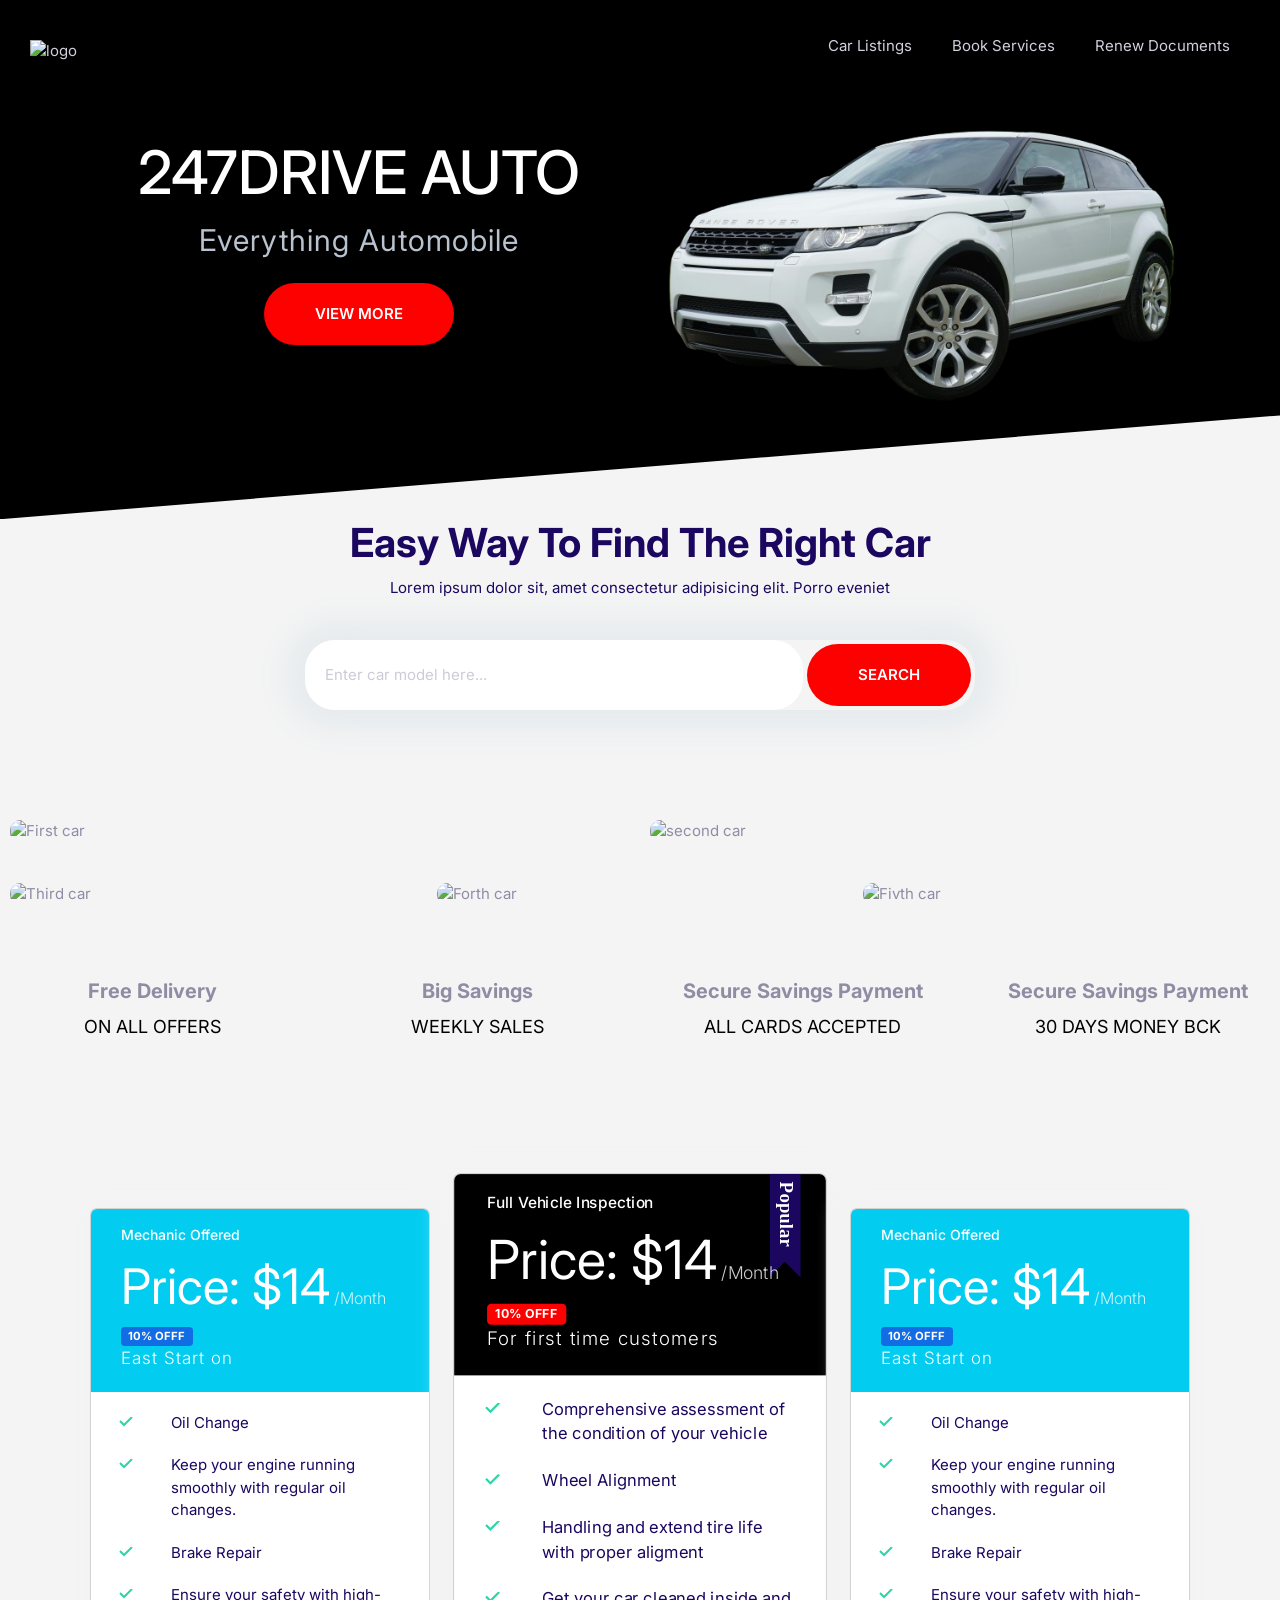
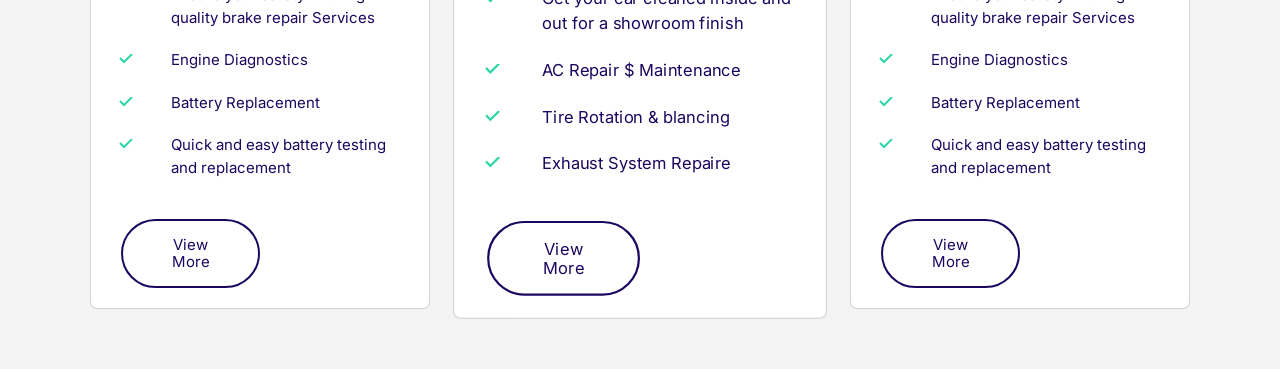
==== index.html @ dda94c25 "Added font-awesome and images" ====
<!DOCTYPE html>
<html lang="en">
  <head>
    <meta charset="UTF-8" />
    <meta name="viewport" content="width=device-width, initial-scale=1.0" />
    <title>Automobile Dealership & Service App</title>
    <link rel="preconnect" href="https://fonts.googleapis.com" />
    <link rel="preconnect" href="https://fonts.gstatic.com" crossorigin />
    <link
      href="https://fonts.googleapis.com/css2?family=Inter:ital,opsz,wght@0,14..32,100..900;1,14..32,100..900&display=swap"
      rel="stylesheet"
    />
    <link
      href="https://cdn.jsdelivr.net/npm/bootstrap@5.3.3/dist/css/bootstrap.min.css"
      rel="stylesheet"
      integrity="sha384-QWTKZyjpPEjISv5WaRU9OFeRpok6YctnYmDr5pNlyT2bRjXh0JMhjY6hW+ALEwIH"
      crossorigin="anonymous"
    />

    <script
      src="https://kit.fontawesome.com/3489c941c2.js"
      crossorigin="anonymous"
    ></script>

    <link rel="stylesheet" href="style.css" />
    <link rel="stylesheet" href="normalize.css" />
  </head>
  <body>
    <section class="block block--dark block--skewed-left hero">
      <nav class="navigation collapsible collapsible--expanded">
        <a href="auto.html">
          <img
            class="nav--logo"
            src="
https://s3.amazonaws.com/shecodesio-production/uploads/files/000/145/102/original/247Drive_Logo_-_Transparent.png?1727309673"
            alt="logo"
          />
        </a>

        <svg class="icon icon--color nav__toggler">
          <use xlink:href="icons/sprite (1).svg#menu"></use>
        </svg>

        <ul class="list nav__list collapsible__content">
          <li class="list--items">
            <a href="auto.html">Car Listings</a>
          </li>
          <li class="list--items">
            <a href="auto.html">Book Services</a>
          </li>
          <li class="list--items">
            <a href="auto.html"> Renew Documents</a>
          </li>
        </ul>
      </nav>
      <div class="container grid grid--1x2">
        <header class="block__header hero__content">
          <h1 class="block__heading">247DRIVE AUTO</h1>

          <p class="hero__tagline">Everything Automobile</p>

          <a href="auto.html" class="btn btn--accent btn--stretched"
            >View More</a
          >
        </header>
        <div class="image--content">
          <img
            src="images/pexels-mikebirdy-116675-removebg-preview.png"
            class="hero-image"
            alt="Car Image"
          />
        </div>
      </div>
    </section>
    <section class="block__header block--domain">
      <h2 class="display-3 fw-bold">Easy Way To Find The Right Car</h2>
      <p class="text-p">
        Lorem ipsum dolor sit, amet consectetur adipisicing elit. Porro eveniet
      </p>

      <div class="input-groups">
        <input
          type="text "
          class="input"
          placeholder="Enter car model here..."
        />
        <button class="btn btn--accent">Search</button>
      </div>
    </section>

    <section>
      <div class="grid grid--1x2 img-container">
        <img
          src="
https://s3.amazonaws.com/shecodesio-production/uploads/files/000/145/562/original/car-1.jpeg?1727554386"
          alt="First car"
          class="images"
        />
        <img
          src="
https://s3.amazonaws.com/shecodesio-production/uploads/files/000/145/563/original/car2.jpeg?1727554427"
          alt=" second car"
          class="images"
        />
      </div>
      <div class="grid grid--1x3 img-container img">
        <img
          src="
https://s3.amazonaws.com/shecodesio-production/uploads/files/000/145/564/original/car3.jpeg?1727554453"
          alt="Third car"
          class="images"
        />
        <img
          src="
https://s3.amazonaws.com/shecodesio-production/uploads/files/000/145/565/original/car4.jpeg?1727554484"
          alt="Forth car"
          class="images"
        />
        <img
          src="
https://s3.amazonaws.com/shecodesio-production/uploads/files/000/145/806/original/car5.jpeg?1727744622"
          alt="Fivth car"
          class="images"
        />
      </div>
    </section>

    <section class="block__header block--domain">
      <div class="media-block grid grid--1x4">
        <div class="media-block__content">
          <i class="fa-solid fa-van-shuttle"></i>
          <h3 class="h3">Free Delivery</h3>
          <p class="p">on all Offers</p>
        </div>

        <div class="media-block__content">
          <i class="fa-solid fa-piggy-bank"></i>
          <h3 class="h3">Big savings</h3>
          <p class="p">weekly Sales</p>
        </div>

        <div class="media-block__content">
          <i class="fa-solid fa-credit-card"></i>
          <h3 class="h3">Secure savings payment</h3>
          <p class="p">All cards accepted</p>
        </div>

        <div class="media-block__content">
          <i class="fa-solid fa-guarani-sign"></i>
          <h3 class="h3">Secure savings payment</h3>
          <p class="p">30 Days Money Bck</p>
        </div>
      </div>
    </section>

    <section class="block container block-plans section-block">
      <div class="grid grid--1x3">
        <div class="plan">
          <div class="card card--primary">
            <header class="card__header">
              <h3 class="plan__name">Mechanic Offered</h3>
              <span class="plan__price">Price: $14</span>
              <span class="plan__billing-cycle">/Month</span>
              <span class="badge badge--primary badge--small">10% OFFF</span>
              <span class="plan__description">East Start on</span>
            </header>
            <div class="card__body">
              <ul class="service-list">
                <li class="service-item list--tick">Oil Change</li>
                <li class="service-item list--tick">
                  Keep your engine running smoothly with regular oil changes.
                </li>
                <li class="service-item list--tick">Brake Repair</li>
                <li class="service-item list--tick">
                  Ensure your safety with high-quality brake repair Services
                </li>
                <li class="service-item list--tick">Engine Diagnostics</li>

                <li class="service-item list--tick">Battery Replacement</li>
                <li class="service-item list--tick">
                  Quick and easy battery testing and replacement
                </li>
              </ul>
              <button class="btn-card">View More</button>
            </div>
          </div>
        </div>

        <div class="plan plan--badge">
          <div class="card card--secondary">
            <header class="card__header">
              <h3 class="plan__name">Full Vehicle Inspection</h3>
              <span class="plan__price">Price: $14</span>
              <span class="plan__billing-cycle">/Month</span>
              <span class="badge badge--secondary badge--small">10% OFFF</span>
              <span class="plan__description">For first time customers</span>
            </header>
            <div class="card__body">
              <ul class="service-list">
                <li class="service-item list--tick">
                  Comprehensive assessment of the condition of your vehicle
                </li>
                <li class="service-item list--tick">Wheel Alignment</li>
                <li class="service-item list--tick">
                  Handling and extend tire life with proper aligment
                </li>
                <li class="service-item list--tick">
                  Get your car cleaned inside and out for a showroom finish
                </li>
                <li class="service-item list--tick">AC Repair $ Maintenance</li>

                <li class="service-item list--tick">
                  Tire Rotation & blancing
                </li>
                <li class="service-item list--tick">Exhaust System Repaire</li>
              </ul>
              <button class="btn-card btn-card2">View More</button>
            </div>
          </div>
        </div>

        <div class="plan">
          <div class="card card--primary">
            <header class="card__header">
              <h3 class="plan__name">Mechanic Offered</h3>
              <span class="plan__price">Price: $14</span>
              <span class="plan__billing-cycle">/Month</span>
              <span class="badge badge--primary badge--small">10% OFFF</span>
              <span class="plan__description">East Start on</span>
            </header>
            <div class="card__body">
              <ul class="service-list">
                <li class="service-item list--tick">Oil Change</li>
                <li class="service-item list--tick">
                  Keep your engine running smoothly with regular oil changes.
                </li>
                <li class="service-item list--tick">Brake Repair</li>
                <li class="service-item list--tick">
                  Ensure your safety with high-quality brake repair Services
                </li>
                <li class="service-item list--tick">Engine Diagnostics</li>

                <li class="service-item list--tick">Battery Replacement</li>
                <li class="service-item list--tick">
                  Quick and easy battery testing and replacement
                </li>
              </ul>
              <button class="btn-card">View More</button>
            </div>
          </div>
        </div>
      </div>
    </section>

    <script src="app.js"></script>
  </body>
</html>
---- style.css ----
:root {
  --background: #f4f4f4;
  --color-primary: #02cdf1;
  --color-secondary: black;
  --color-accent: rgb(253, 0, 0);
  --color-header: #333;
  --color-headings: #1b0760;
  --color-text: #918ca4;
  --color-border: #ccc;
  --border-radius: 30px;
}
*,
*::after,
*:before {
  box-sizing: border-box;
}

/*TYPOGRAPHY*/
html {
  font-size: 62.5%;
}

body {
  font-family: inter, Arial, Helvetica, sans-serif;
  margin: 0;
  padding: 0;
  background-color: var(--background);
  color: var(--color-text);
  font-size: 1.5rem;
  line-height: 1.5;
}

h1 {
  font-size: 6rem;
  margin-bottom: 1rem;
  line-height: 1.1rem;
}

h2 {
  font-size: 3rem;
}

h3 {
  font-size: 2rem;
}
p {
  margin-top: 0;
}

h2,
h3 {
  color: var(--color-headings);
  margin-bottom: 1rem;
  line-height: 1.1rem;
}

.header {
  background-color: var(--color-secondary);
  color: white;
  text-align: center;
  padding: 15px 0;
}

/*Navigstion Bar*/

.navigation {
  display: flex;
  align-items: center;
  justify-content: space-between;
  background: #000;
  flex-wrap: wrap;
  padding: 0 1rem;
  align-items: center;
}

li {
  list-style: none;
}

.nav--logo {
  width: 100px;
  height: 100px;
}

.nav__list {
  display: flex;
  width: auto;
  max-width: 100%;
  opacity: 1;
}

.nav__toggler {
  display: none;
  opacity: 0.5;
  transition: box-shadow 0.15s;
  cursor: pointer;
}

.navigation.collapsible--expanded .nav__toggler {
  opacity: 1;
  box-shadow: 0 0 0 3px #666;
  border-radius: 5px;
}

.list--items {
  padding: 0.5rem 2rem;
  border-bottom: 0;
}
.icon {
  width: 40px;
  height: 40px;
}

.icon--color {
  fill: var(--background);
}

#listings {
  padding: 20px;
  margin: 20px;
  background-color: white;
  border-radius: 8px;
  box-shadow: 0 4px 8px rgb((0, 0, 0, 0.1));
}
.car-listing {
  display: flex;
  justify-content: space-between;
  align-items: center;
  margin-bottom: 20px;
}
.car-listing img {
  max-width: 150px;
  margin-right: 20px;
}

/* LINKS */
a {
  text-decoration: none;
  transition: color 0.3s;
  color: #d2d0db;
}

a:hover {
  color: #fff;
}
.link-arrow {
  color: var(--color-accent);
  text-transform: uppercase;
  font-size: 2rem;
  font-weight: bold;
}

.link-arrow::after {
  content: "-->";
  margin-left: 5px;
  transition: margin 0.15s;
}

.link-arrow:hover::after {
  margin-left: 10px;
}

/*Hero*/

.hero {
  clip-path: polygon(0% 0%, 100% 0%, 100% 90% 0% 100%);
  padding-top: 0;
}

.hero__tagline {
  font-size: 3rem;
  color: #b9c3cf;
  letter-spacing: 1px;
  margin-top: 2rem;
}

.hero__content {
  text-align: left;
  align-self: center;
}

.hero-image {
  width: 100%;
}

.img-container {
  gap: 2rem;
  padding: 1rem;
  margin-top: 10rem;
}

.img {
  margin-top: 2rem;
}

.images {
  width: 100%;
  object-fit: cover;
  height: 100%;
  border-radius: 10px;
}

/*Grid*/
.grid {
  display: grid;
}
.grid--1x2 {
  grid-template-columns: repeat(2, 1fr);
}

.grid--1x3 {
  grid-template-columns: repeat(3, 1fr);
}

.grid--1x4 {
  grid-template-columns: repeat(4, 1fr);
}

/*Block*/
.block {
  --padding-vertical: 3rem;
  padding: var(--padding-vertical) 2rem;
}

.block__heading {
  margin-top: 0;
  font-size: 6rem;
}

.block--dark {
  background-color: black;
  color: #7b858b;
}

.block--dark .block__heading {
  color: #fff;
}

.block--skewed-left {
  padding-bottom: calc(var(--padding-vertical) + 4rem);
  clip-path: polygon(0% 0%, 100% 0%, 100% 80%, 0% 100%);
}

.block__header {
  text-align: center;
}

.container {
  max-width: 1140px;
  margin: 3rem auto;
}

/*Button*/
.btn {
  font-size: 1.5rem;
  font-weight: 600;
  text-transform: uppercase;
  padding: 2rem 4vw;
  outline: 0;
  border-radius: 40px;
  text-align: center;
  cursor: pointer;
  white-space: nowrap;
  margin: 1rem 0;
  border: none;
}

.btn--accent {
  background-color: var(--color-accent);
  color: #fff;
}
.btn--accent:hover {
  background-color: #fd4516;
}

.btn-secondary {
  background-color: var(--color-header);
  background-color: #fff;
}

.btn-secondary:hover {
  background: #535050;
}

.btn--block {
  width: 100%;
  display: inline-block;
}

.btn-card,
.btn-card2 {
  border: 2px solid var(--color-headings);
  padding: 1.5rem 3rem;
  border-radius: 40px;
  margin-top: 20px;
  background: #fff;
  cursor: pointer;
  width: 50%;
  display: inline-block;
  color: var(--color-headings);
}

.btn-card:hover {
  background: var(--color-headings);
  color: #fff;
}

.btn-card2:hover {
  background: var(--color-secondary);
  color: #fff;
}

.text-p {
  color: var(--color-headings);
  font-size: 1.5rem;
}

.input {
  padding: 1.5rem 3.5rem;
  border: 1px solid var(--color-border);
  border-radius: var(--border-radius);
  outline: 0;
  color: var(--color-headings);
  font-size: 1.5rem;
}
::placeholder {
  color: #cdcbd7;
}

.input-groups {
  border: 1px solid var(--color-border);
  border-radius: var(--border-radius);
  display: flex;
}

.input-groups .input {
  border: 0;
  flex-grow: 1;
  padding: 1.5rem 2rem;
  width: 0;
}

.input-groups .btn {
  margin: 4px;
}

.block--domain .input-groups {
  box-shadow: 0 0 30px 20px #e6ebee;
  border: 0;
  margin: 4rem auto;
  max-width: 670px;
}

.media-block {
  gap: 2rem;
  margin-top: 5%;
  cursor: pointer;
}

.media-block__content h3 {
  color: var(--color-text);
  font-weight: 700;
  font-size: 2rem;
  text-transform: capitalize;
}

.p {
  color: #000;
  font-weight: 400;
  text-transform: uppercase;
  font-size: 1.8rem;
  margin-top: 1rem;
}

.fa-solid {
  font-size: 5rem;
  color: #02cdf1;
  margin-bottom: 2rem;
}

/*Card*/
.card {
  border-radius: 7px;
  box-shadow: 0 0 20px 10px #f3f3f3;
  overflow: hidden;
}

.card__header,
.card__body {
  padding: 2rem 3rem;
}

.card--primary .card__header {
  background: var(--color-primary);
  color: white;
}

.card--secondary .card__header {
  background: var(--color-secondary);
  color: white;
}

.card--secondary .badge--secondary {
  background: var(--color-accent);
}

.card--primary .badge--primary {
  background: #126de4;
}

.section-block {
  margin-top: 10%;
}

/*Plan*/
.plan {
  transition: transform 0.2s ease-out;
}

.block-plans .grid {
  gap: 4rem;
}

.block-plans .card {
  max-width: 500px;
  margin: 0 auto;
}

.plan__name {
  font-weight: 500;
  color: #fff;
  font-size: 1.4rem;
}
.plan__price {
  font-size: 4.9rem;
}

.plan__billing-cycle {
  font-size: 1.6rem;
  font-weight: 300;
  opacity: 0.8;
  margin-right: 1rem;
}

.plan__description {
  font-size: 1.7rem;
  font-weight: 300;
  letter-spacing: 1px;
  display: block;
}

.plan .service-item {
  margin-bottom: 2rem;
  padding-left: none;
  color: var(--color-headings);
}

.list--tick {
  list-style-image: url(images/tick.svg);
  padding-left: 3rem;
}
.list--tick .service-item {
  padding-left: 0;
  margin-bottom: 1rem;
}

.plan--badge {
  transform: scale(1.1);
}
.plan--badge .card__header {
  position: relative;
}

.plan--badge .card__header::before {
  content: url(images/popular.svg);
  width: 40px;
  position: absolute;
  display: inline-block;
  top: -6px;
  right: 5%;
}

.plan:hover {
  transform: scale(1.05);
}

.plan--badge:hover {
  transform: scale(1.15);
}

.form {
  display: flex;
  flex-direction: column;
}
form label,
form input,
form select,
form button {
  margin: 10px;
}

form input,
form select,
form .button {
  padding: 10px;
  border-radius: 5px;
  border: 1px solid #ccc;
}

footer {
  text-align: center;
  padding: 15px 0;
  background-color: var(--color-header);
  color: white;
}

@media (max-width: 900px) {
  .car-listing {
    flex-direction: row;
  }

  .block__heading {
    font-size: 4.5rem;
  }

  .grid--1x2 {
    grid-template-columns: 1fr;
  }

  .grid--1x3 {
    grid-template-columns: 1fr;
  }

  .grid--1x4 {
    grid-template-columns: 1fr 1fr;
  }

  .hero__content {
    text-align: center;
    align-items: center;
  }

  .hero__tagline {
    font-size: 1.8rem;
    margin-top: 3rem;
  }

  .image--content {
    margin-top: 2rem;
  }

  .btn {
    font-size: 1.5rem;
    padding: 1rem 2rem;
    font-weight: 400;
  }

  .btn-card {
    padding: 1rem 1rem;
    width: 100%;
  }

  .nav__toggler {
    display: block;
  }

  .nav__list {
    width: 100%;
    margin: 0;
    flex-direction: column;
  }

  .list--items {
    border-bottom: 1px solid #222;
  }

  .collapsible__content {
    display: none;
  }

  .collapsible--expanded .collapsible__content {
    display: block;
  }

  .input {
    font-size: 2rem;
  }

  .block-plans .grid {
    gap: 8rem 4rem;
  }

  .media-block {
    margin-top: 10%;
  }

  .media-block__content h3 {
    font-weight: 500;
    font-size: 1rem;
  }

  .p {
    font-weight: 300;
    font-size: 1rem;
  }

  .fa-solid {
    font-size: 4rem;
  }
}

@media (max-width: 390px) {
  .car-listing {
    flex-direction: column;
  }
  .car-listings {
    margin-top: 20px;
  }

  .block__heading {
    font-size: 2rem;
  }

  .plan__name,
  .plan__price {
    font-size: 1.8rem;
  }

  .plan__billing-cycle,
  .plan__description {
    font-size: 1.5rem;
  }

  .list--tick .service-item {
    padding-left: 0.5rem;
  }
}
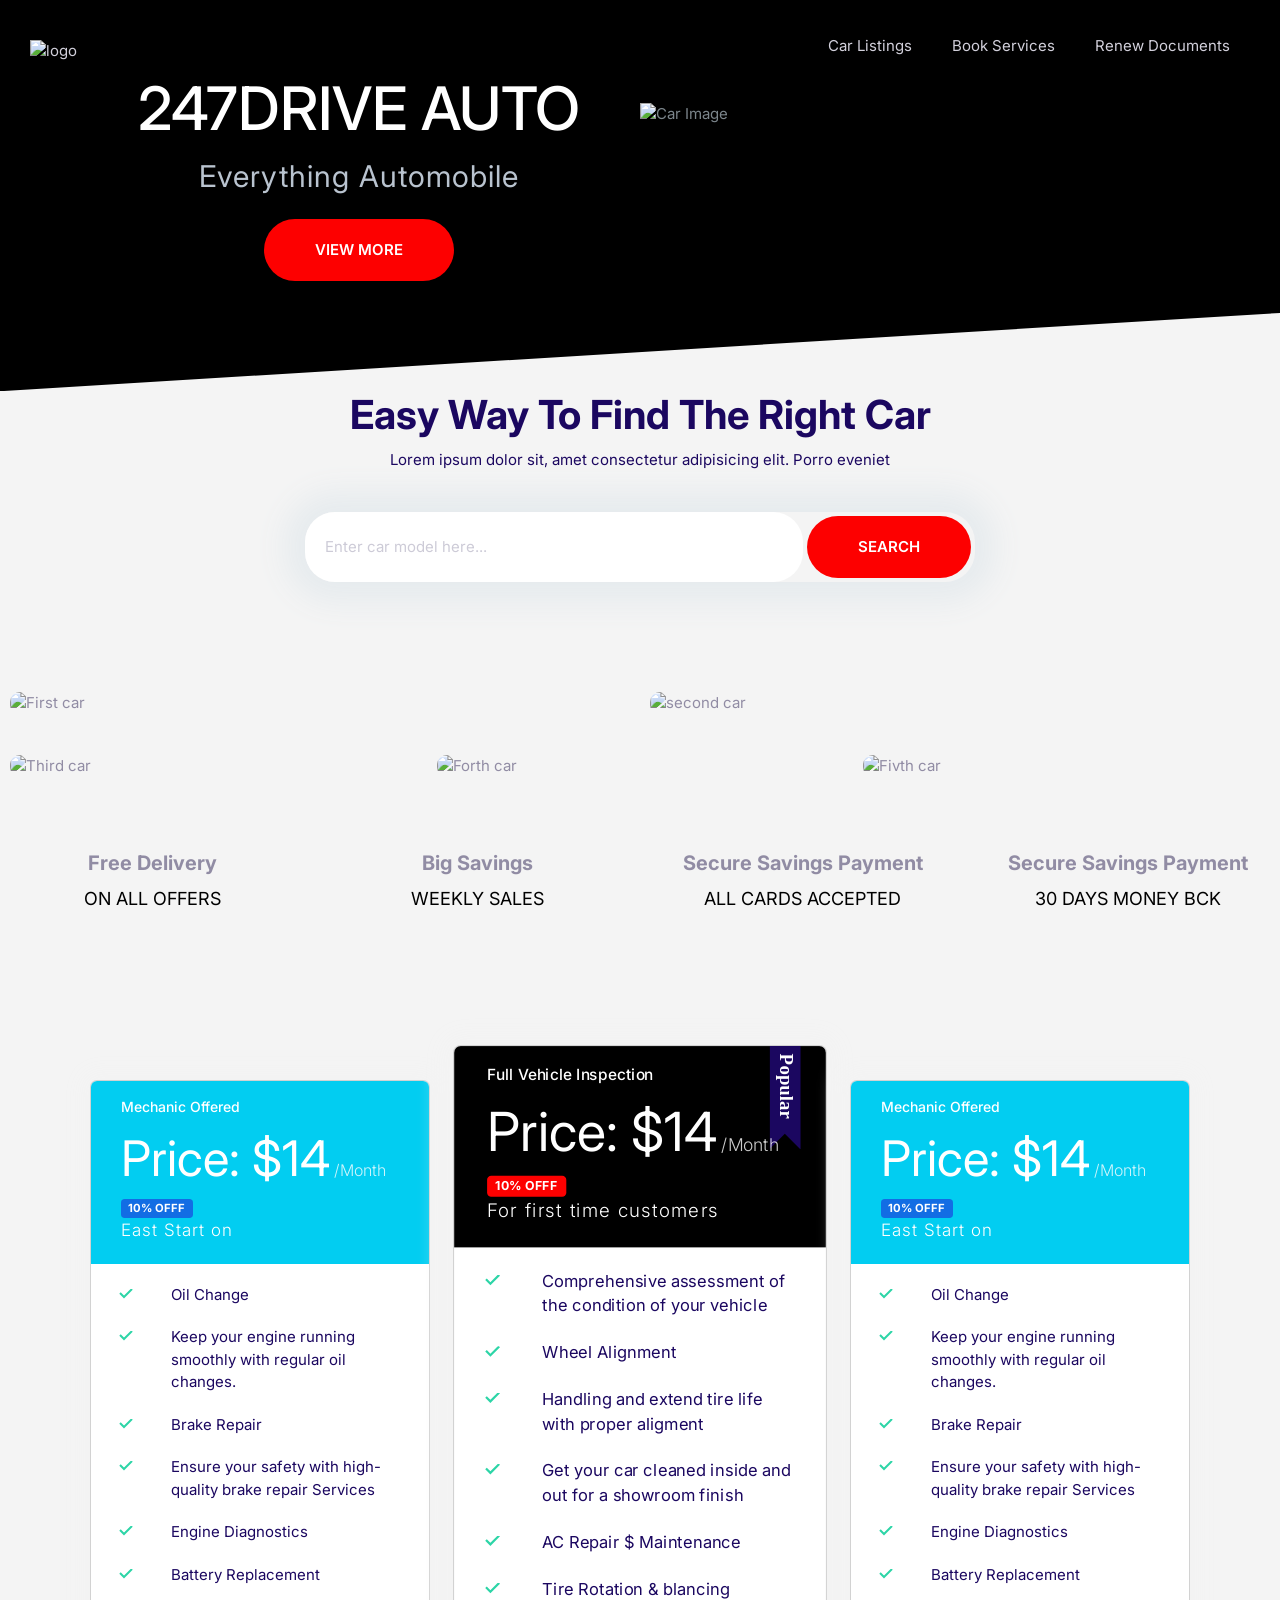
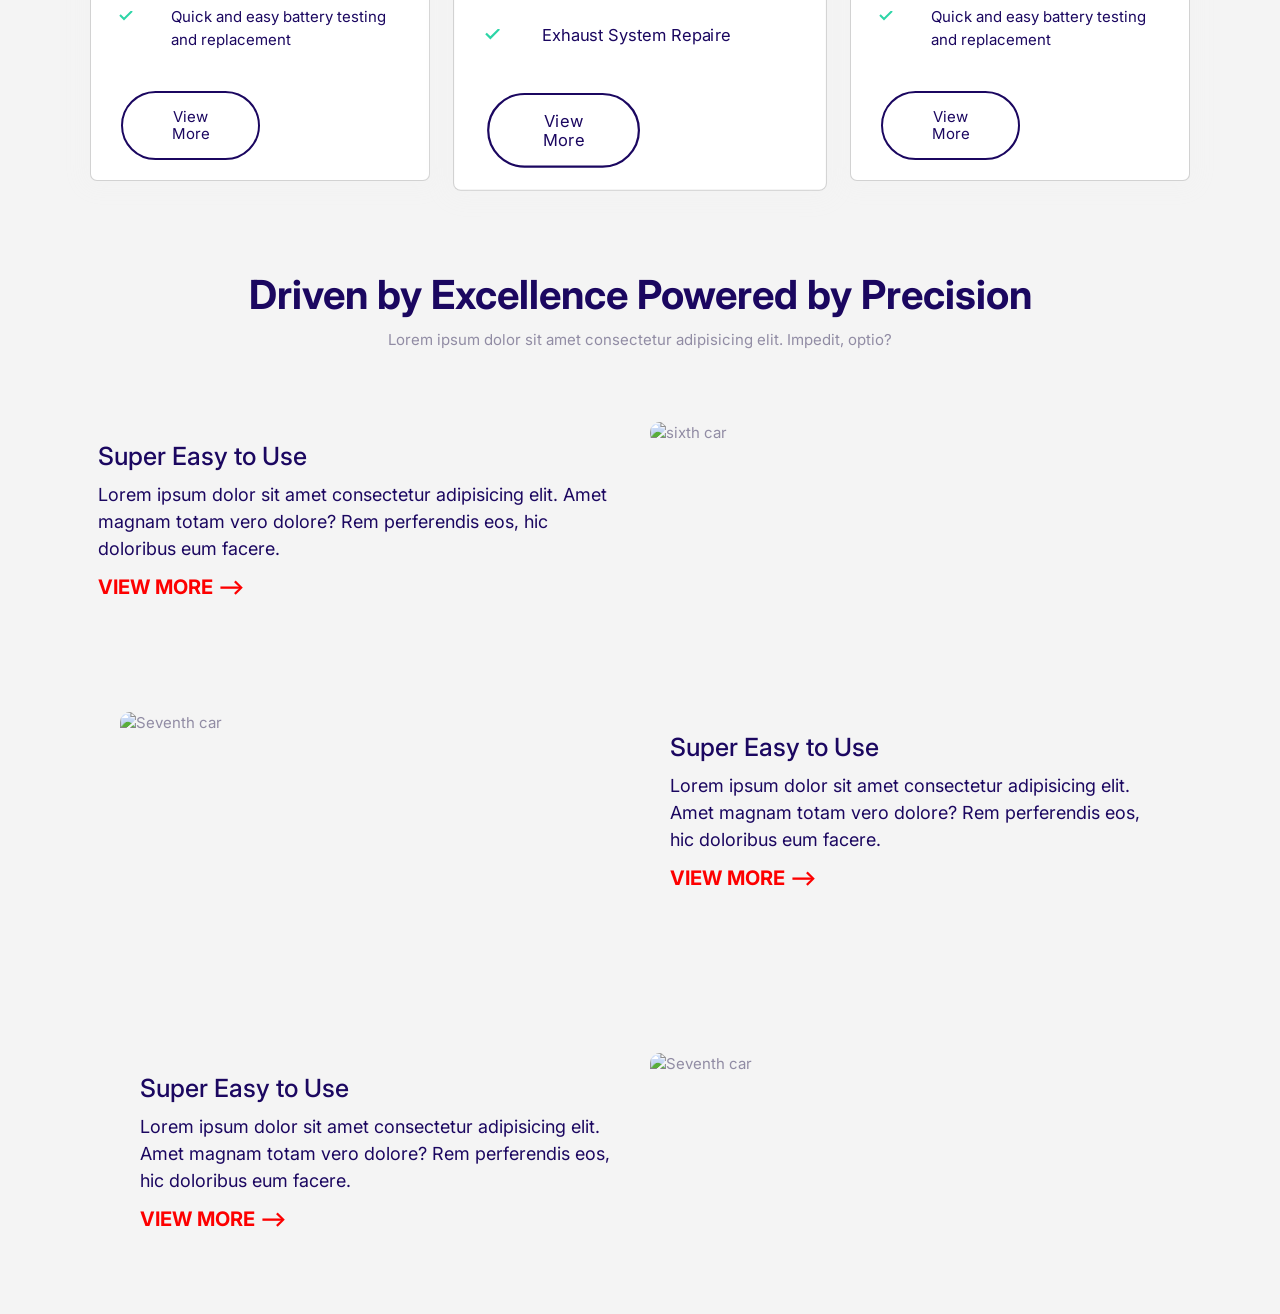
==== commit 6d65d636: "Deleted the images saved in a folder and added link images" ====
--- a/index.html
+++ b/index.html
@@ -65,7 +65,8 @@
         </header>
         <div class="image--content">
           <img
-            src="images/pexels-mikebirdy-116675-removebg-preview.png"
+            src="
+https://s3.amazonaws.com/shecodesio-production/uploads/files/000/145/103/original/pexels-mikebirdy-116675-removebg-preview.png?1727309689"
             class="hero-image"
             alt="Car Image"
           />
@@ -252,6 +253,77 @@
       </div>
     </section>
 
+    <section class="container">
+      <div class="block block__header block-content">
+        <h2 class="display-3 fw-bold h2-display">
+          Driven by Excellence Powered by Precision
+        </h2>
+        <p>
+          Lorem ipsum dolor sit amet consectetur adipisicing elit. Impedit,
+          optio?
+        </p>
+      </div>
+
+      <div class="grid grid--1x2 block-content">
+        <div class="grid__contents">
+          <h4 class="h4">Super Easy to Use</h4>
+          <p class="grid-p">
+            Lorem ipsum dolor sit amet consectetur adipisicing elit. Amet magnam
+            totam vero dolore? Rem perferendis eos, hic doloribus eum facere.
+          </p>
+          <a href="#" class="link-arrow">View More</a>
+        </div>
+
+        <div class="grid-container-image">
+          <img
+            src="
+https://s3.amazonaws.com/shecodesio-production/uploads/files/000/145/892/original/car12.jpeg?1727813754"
+            alt=" sixth car"
+            class="images"
+          />
+        </div>
+      </div>
+    </section>
+
+    <section class="container block-content-2">
+      <div class="grid grid--1x2 block-content">
+        <img
+          src="
+https://s3.amazonaws.com/shecodesio-production/uploads/files/000/145/891/original/car11.jpeg?1727813740"
+          alt=" Seventh car"
+          class="images"
+        />
+
+        <div class="grid__contents">
+          <h4 class="h4">Super Easy to Use</h4>
+          <p class="grid-p">
+            Lorem ipsum dolor sit amet consectetur adipisicing elit. Amet magnam
+            totam vero dolore? Rem perferendis eos, hic doloribus eum facere.
+          </p>
+          <a href="#" class="link-arrow">View More</a>
+        </div>
+      </div>
+    </section>
+
+    <section class="container block-content-2">
+      <div class="grid grid--1x2 block-content">
+        <div class="grid__contents">
+          <h4 class="h4">Super Easy to Use</h4>
+          <p class="grid-p">
+            Lorem ipsum dolor sit amet consectetur adipisicing elit. Amet magnam
+            totam vero dolore? Rem perferendis eos, hic doloribus eum facere.
+          </p>
+          <a href="#" class="link-arrow">View More</a>
+        </div>
+
+        <img
+          src="
+https://s3.amazonaws.com/shecodesio-production/uploads/files/000/145/890/original/car10.jpeg?1727813724"
+          alt=" Seventh car"
+          class="images"
+        />
+      </div>
+    </section>
     <script src="app.js"></script>
   </body>
 </html>
--- a/style.css
+++ b/style.css
@@ -141,7 +141,7 @@
 }
 
 a:hover {
-  color: #fff;
+  color: var(--color-headings);
 }
 .link-arrow {
   color: var(--color-accent);
@@ -158,6 +158,7 @@
 
 .link-arrow:hover::after {
   margin-left: 10px;
+  color: var(--color-headings);
 }
 
 /*Hero*/
@@ -488,6 +489,34 @@
   transform: scale(1.15);
 }
 
+.block-content {
+  margin-top: 3rem;
+  gap: 2rem;
+}
+
+.block-content1 {
+  padding-top: 5rem;
+}
+.grid__contents {
+  margin-top: 2rem;
+  color: var(--color-headings);
+  margin-left: 2rem;
+}
+
+.grid__contents .h4 {
+  font-size: 2.5rem;
+  margin-bottom: 1rem;
+}
+
+.grid-p {
+  line-height: 1.5;
+  font-size: 1.8rem;
+}
+
+.block-content-2 {
+  padding: 5rem;
+}
+
 .form {
   display: flex;
   flex-direction: column;
@@ -570,6 +599,10 @@
     flex-direction: column;
   }
 
+  .link-arrow {
+    font-size: 1.5rem;
+  }
+
   .list--items {
     border-bottom: 1px solid #222;
   }
@@ -607,6 +640,34 @@
   .fa-solid {
     font-size: 4rem;
   }
+
+  .h2-display {
+    font-size: 3rem;
+  }
+
+  .grid__contents {
+    margin-top: 1rem;
+  }
+
+  .grid__contents .h4 {
+    font-size: 2rem;
+  }
+
+  .grid-p {
+    font-size: 1.5rem;
+  }
+
+  .grid-container-image {
+    margin-top: 2rem;
+  }
+
+  .block-content {
+    margin-top: 2rem;
+  }
+
+  .block-content-2 {
+    padding: 1rem;
+  }
 }
 
 @media (max-width: 390px) {
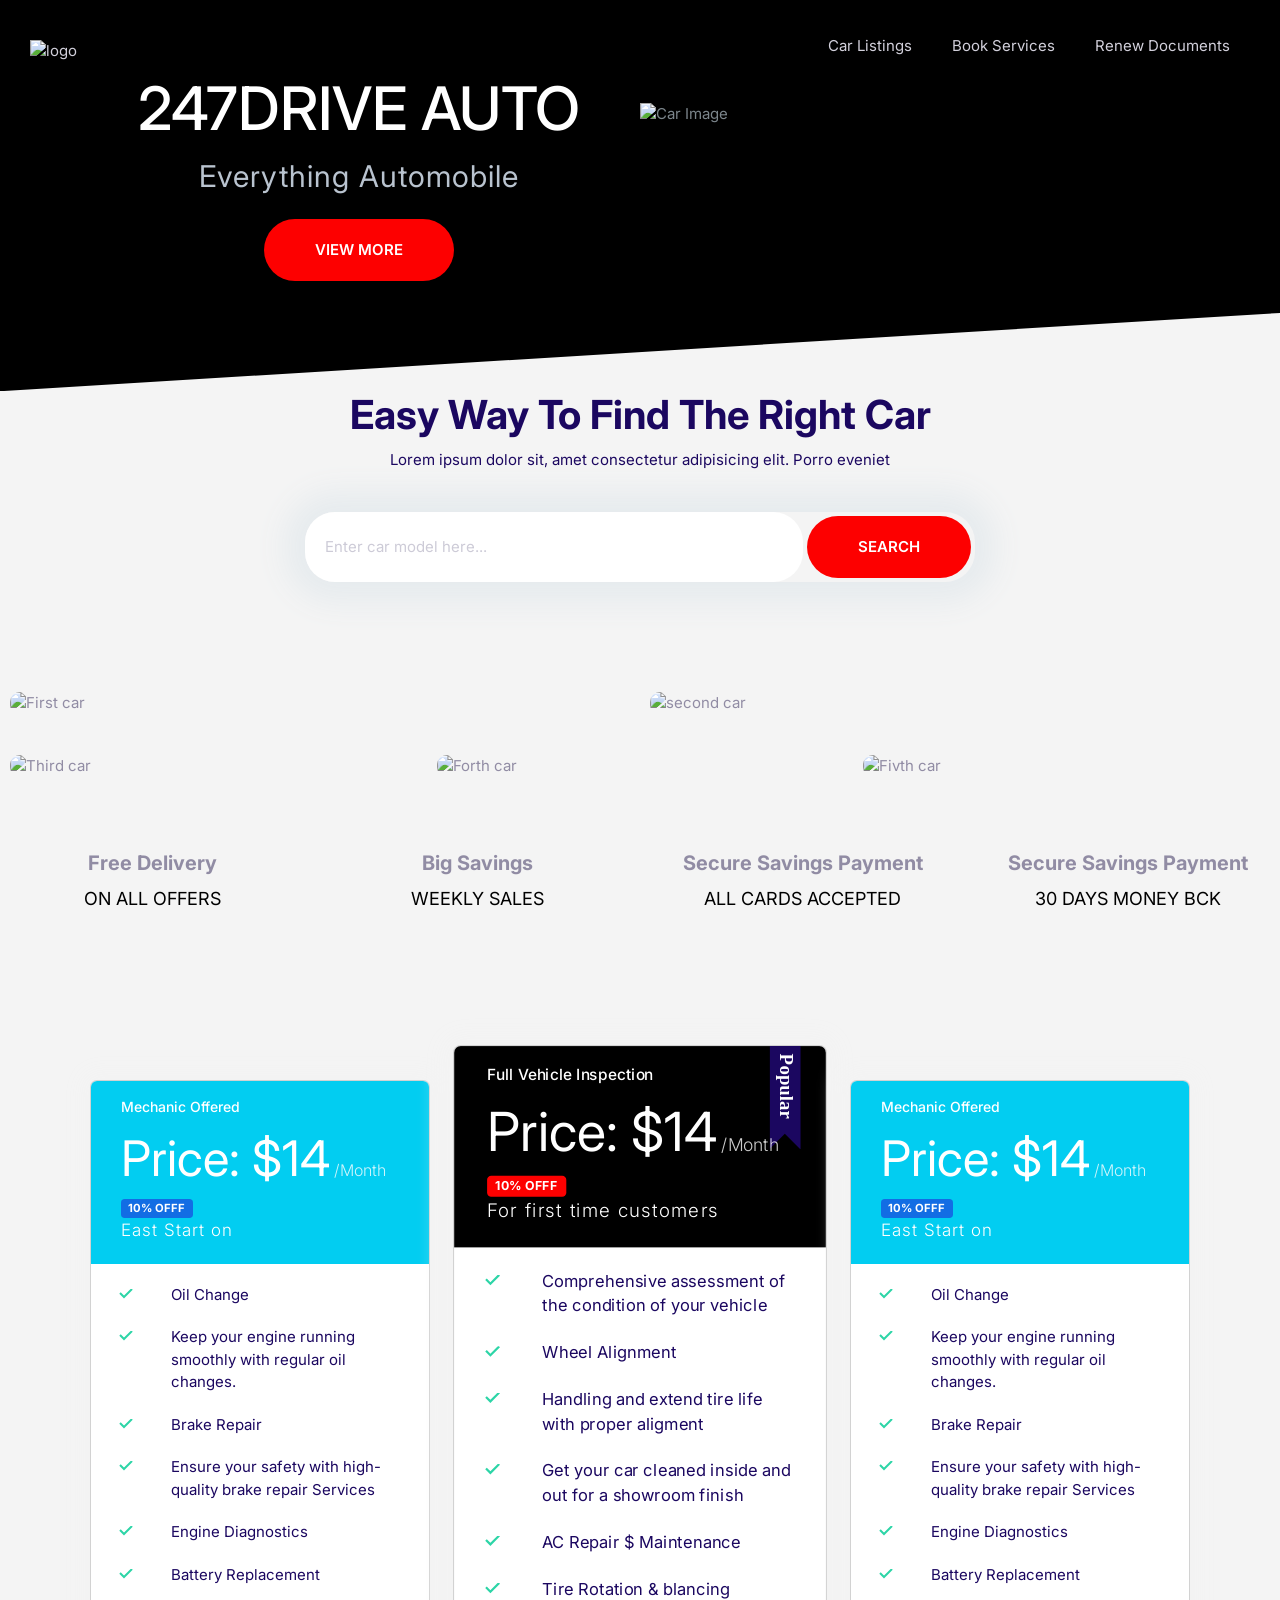
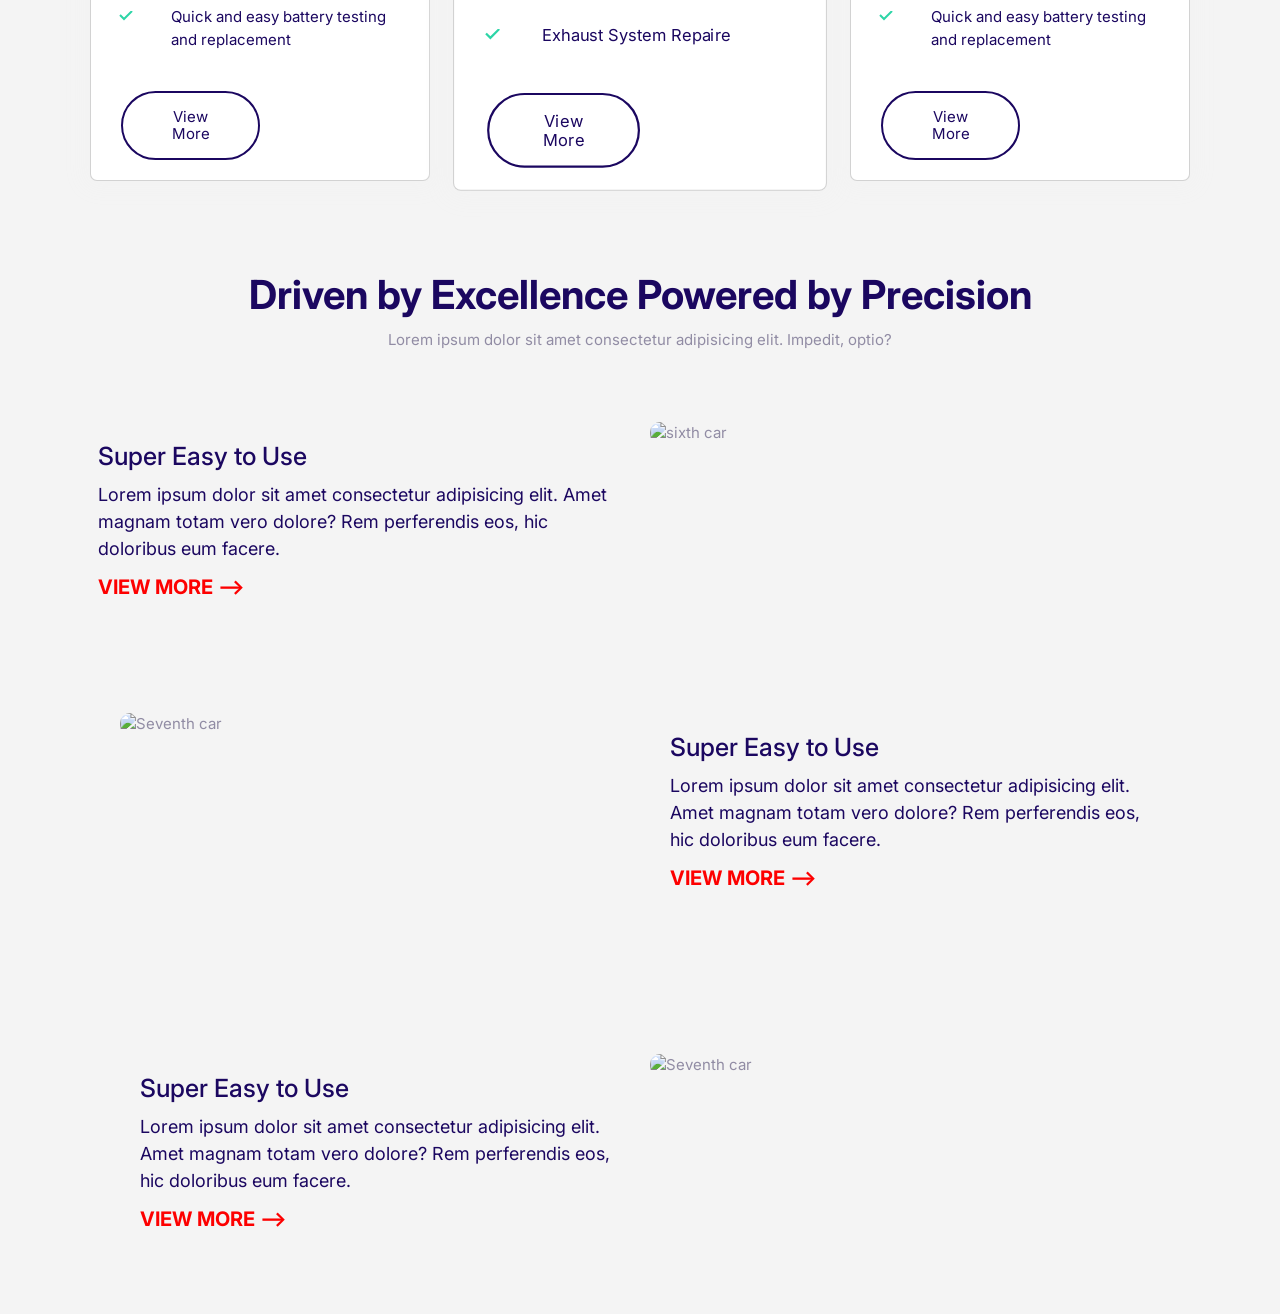
==== commit 82487d92: "Added AOS Animination" ====
--- a/index.html
+++ b/index.html
@@ -16,6 +16,7 @@
       integrity="sha384-QWTKZyjpPEjISv5WaRU9OFeRpok6YctnYmDr5pNlyT2bRjXh0JMhjY6hW+ALEwIH"
       crossorigin="anonymous"
     />
+    <link rel="stylesheet" href="https://unpkg.com/aos@next/dist/aos.css" />
 
     <script
       src="https://kit.fontawesome.com/3489c941c2.js"
@@ -54,7 +55,7 @@
         </ul>
       </nav>
       <div class="container grid grid--1x2">
-        <header class="block__header hero__content">
+        <header class="block__header hero__content" data-aos="zoom-out">
           <h1 class="block__heading">247DRIVE AUTO</h1>
 
           <p class="hero__tagline">Everything Automobile</p>
@@ -63,7 +64,7 @@
             >View More</a
           >
         </header>
-        <div class="image--content">
+        <div class="image--content" data-aos="zoom-in">
           <img
             src="
 https://s3.amazonaws.com/shecodesio-production/uploads/files/000/145/103/original/pexels-mikebirdy-116675-removebg-preview.png?1727309689"
@@ -74,7 +75,9 @@
       </div>
     </section>
     <section class="block__header block--domain">
-      <h2 class="display-3 fw-bold">Easy Way To Find The Right Car</h2>
+      <h2 class="display-3 fw-bold" data-aos="fade">
+        Easy Way To Find The Right Car
+      </h2>
       <p class="text-p">
         Lorem ipsum dolor sit, amet consectetur adipisicing elit. Porro eveniet
       </p>
@@ -264,7 +267,51 @@
         </p>
       </div>
 
-      <div class="grid grid--1x2 block-content">
+      <article class="grid grid--1x2 block-content">
+        <div class="grid__contents" data-aos="fade-right">
+          <h4 class="h4">Super Easy to Use</h4>
+          <p class="grid-p">
+            Lorem ipsum dolor sit amet consectetur adipisicing elit. Amet magnam
+            totam vero dolore? Rem perferendis eos, hic doloribus eum facere.
+          </p>
+          <a href="#" class="link-arrow">View More</a>
+        </div>
+
+        <div class="grid-container-image" data-aos="zoom-in-left">
+          <img
+            src="
+https://s3.amazonaws.com/shecodesio-production/uploads/files/000/145/892/original/car12.jpeg?1727813754"
+            alt=" sixth car"
+            class="images"
+          />
+        </div>
+      </article>
+    </section>
+
+    <section class="container block-content-2">
+      <article class="grid grid--1x2 block-content">
+        <div data-aos="zoom-in-left">
+          <img
+            src="
+https://s3.amazonaws.com/shecodesio-production/uploads/files/000/145/891/original/car11.jpeg?1727813740"
+            alt=" Seventh car"
+            class="images"
+          />
+        </div>
+
+        <div class="grid__contents" data-aos="fade-left">
+          <h4 class="h4">Super Easy to Use</h4>
+          <p class="grid-p">
+            Lorem ipsum dolor sit amet consectetur adipisicing elit. Amet magnam
+            totam vero dolore? Rem perferendis eos, hic doloribus eum facere.
+          </p>
+          <a href="#" class="link-arrow">View More</a>
+        </div>
+      </article>
+    </section>
+
+    <section class="container block-content-2">
+      <article class="grid grid--1x2 block-content" data-aos="fade-up">
         <div class="grid__contents">
           <h4 class="h4">Super Easy to Use</h4>
           <p class="grid-p">
@@ -273,57 +320,20 @@
           </p>
           <a href="#" class="link-arrow">View More</a>
         </div>
-
-        <div class="grid-container-image">
-          <img
-            src="
-https://s3.amazonaws.com/shecodesio-production/uploads/files/000/145/892/original/car12.jpeg?1727813754"
-            alt=" sixth car"
+        <div data-aos="zoom-in-left">
+          <img
+            src="
+https://s3.amazonaws.com/shecodesio-production/uploads/files/000/145/890/original/car10.jpeg?1727813724"
+            alt=" Seventh car"
             class="images"
           />
         </div>
-      </div>
-    </section>
-
-    <section class="container block-content-2">
-      <div class="grid grid--1x2 block-content">
-        <img
-          src="
-https://s3.amazonaws.com/shecodesio-production/uploads/files/000/145/891/original/car11.jpeg?1727813740"
-          alt=" Seventh car"
-          class="images"
-        />
-
-        <div class="grid__contents">
-          <h4 class="h4">Super Easy to Use</h4>
-          <p class="grid-p">
-            Lorem ipsum dolor sit amet consectetur adipisicing elit. Amet magnam
-            totam vero dolore? Rem perferendis eos, hic doloribus eum facere.
-          </p>
-          <a href="#" class="link-arrow">View More</a>
-        </div>
-      </div>
-    </section>
-
-    <section class="container block-content-2">
-      <div class="grid grid--1x2 block-content">
-        <div class="grid__contents">
-          <h4 class="h4">Super Easy to Use</h4>
-          <p class="grid-p">
-            Lorem ipsum dolor sit amet consectetur adipisicing elit. Amet magnam
-            totam vero dolore? Rem perferendis eos, hic doloribus eum facere.
-          </p>
-          <a href="#" class="link-arrow">View More</a>
-        </div>
-
-        <img
-          src="
-https://s3.amazonaws.com/shecodesio-production/uploads/files/000/145/890/original/car10.jpeg?1727813724"
-          alt=" Seventh car"
-          class="images"
-        />
-      </div>
+      </article>
     </section>
     <script src="app.js"></script>
+    <script src="https://unpkg.com/aos@next/dist/aos.js"></script>
+    <script>
+      AOS.init();
+    </script>
   </body>
 </html>
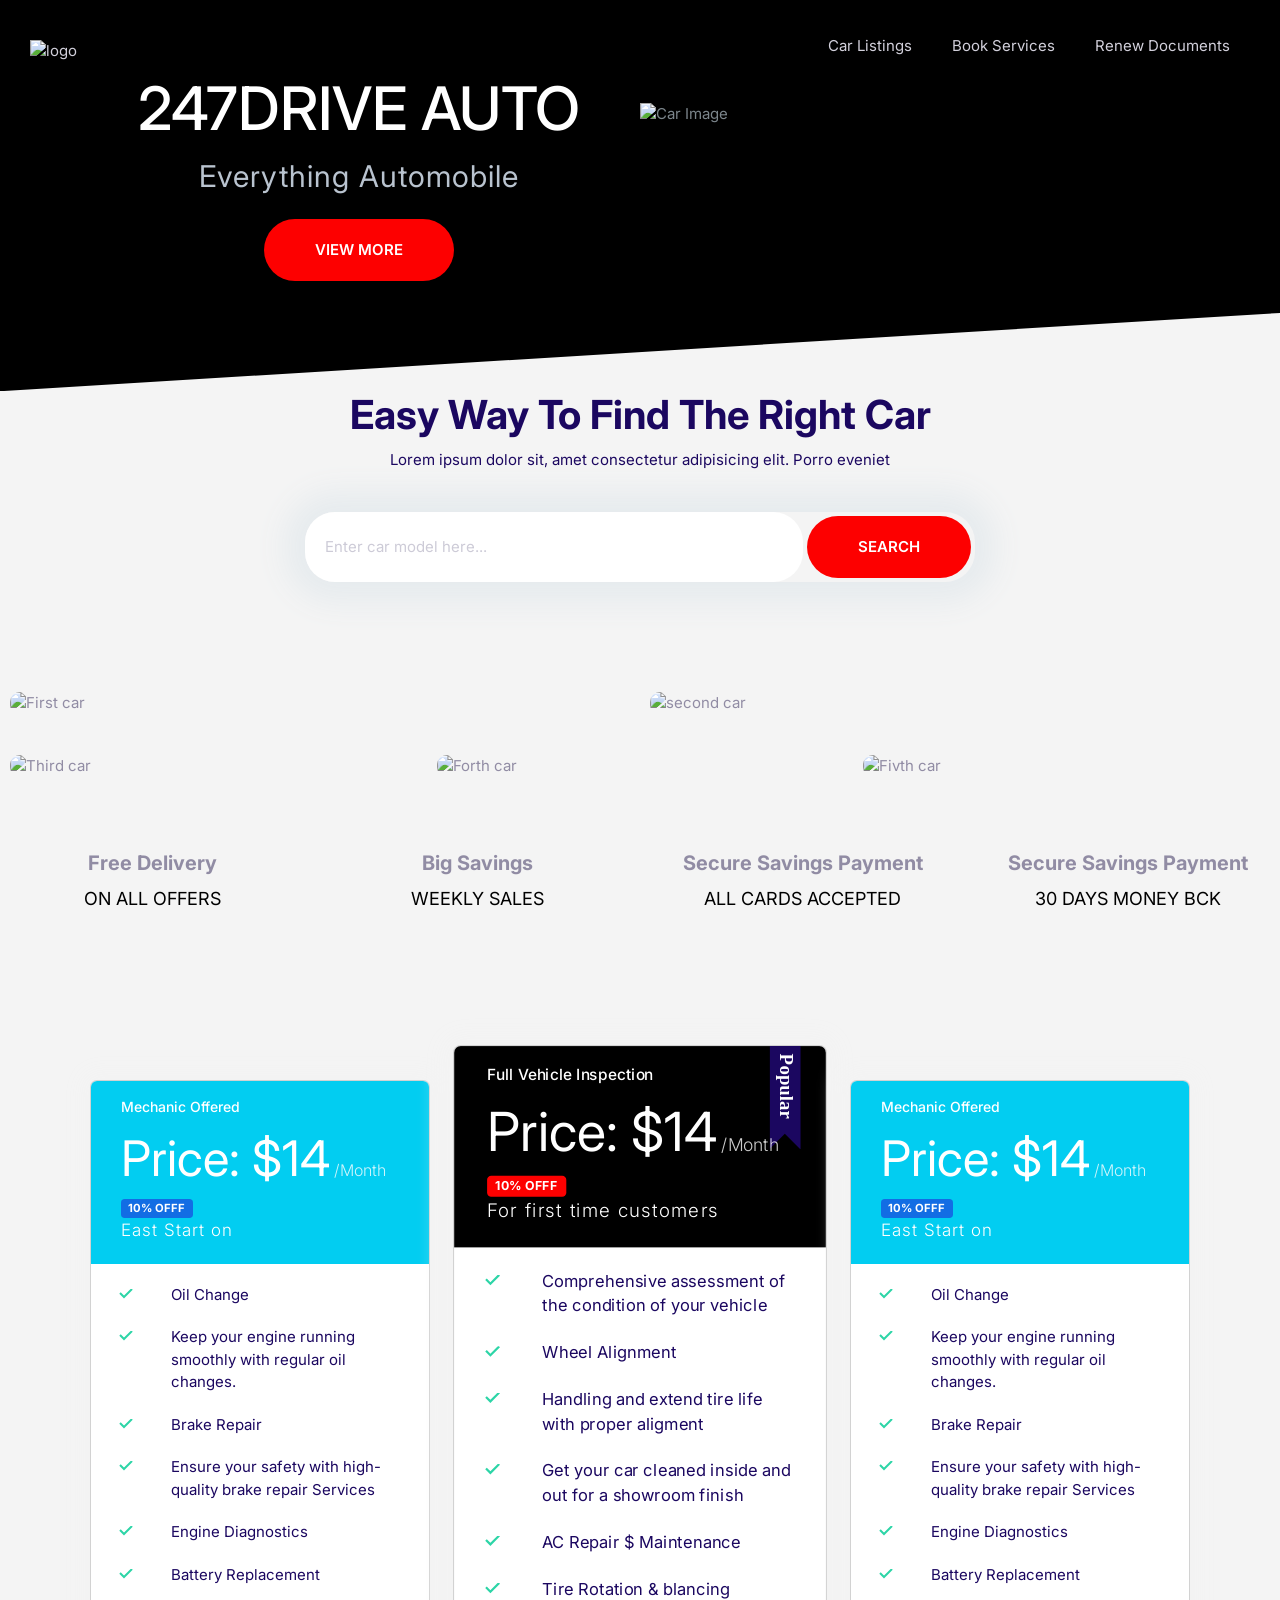
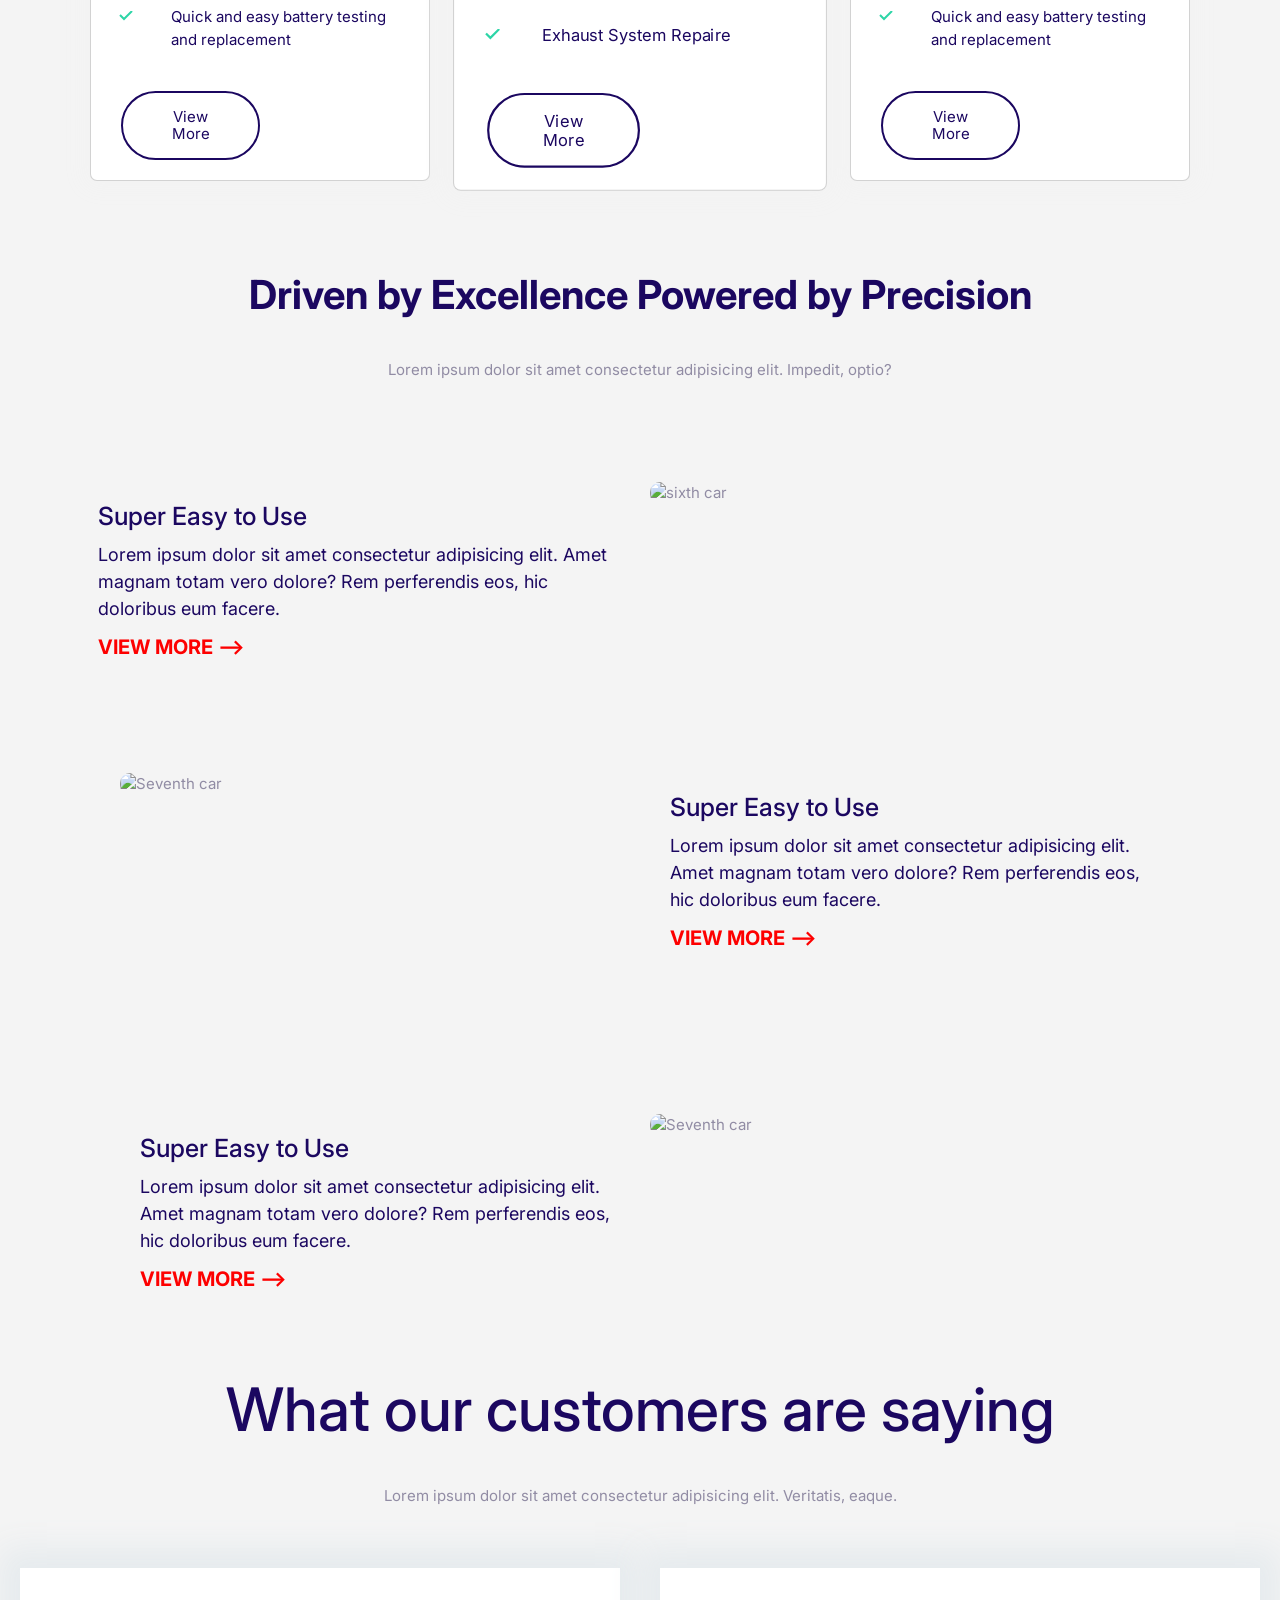
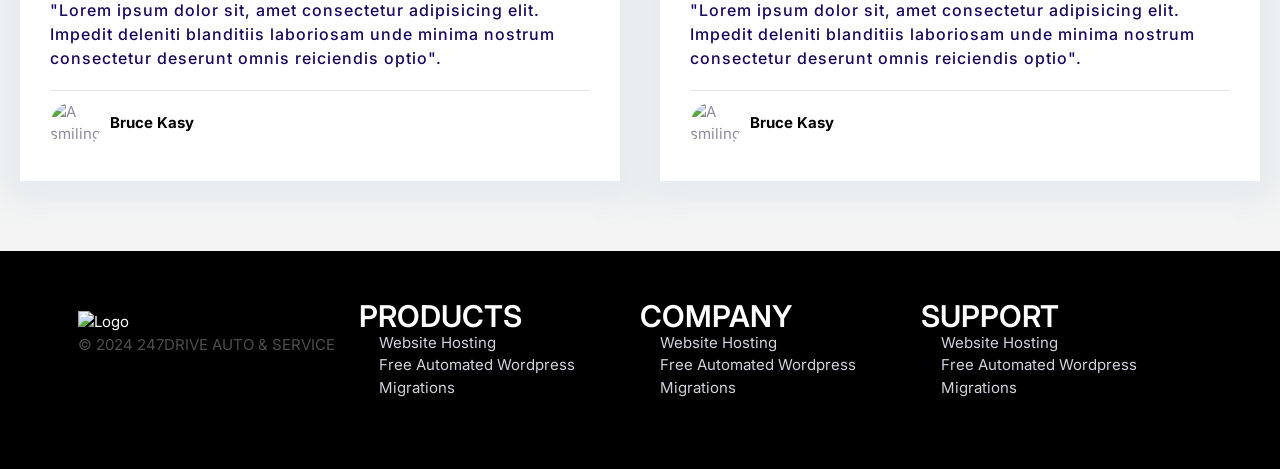
==== commit d1ca6e19: "Created the footer section" ====
--- a/index.html
+++ b/index.html
@@ -258,10 +258,10 @@
 
     <section class="container">
       <div class="block block__header block-content">
-        <h2 class="display-3 fw-bold h2-display">
+        <h2 class="display-3 fw-bold h2-display" data-aos="fade">
           Driven by Excellence Powered by Precision
         </h2>
-        <p>
+        <p class="block block__header">
           Lorem ipsum dolor sit amet consectetur adipisicing elit. Impedit,
           optio?
         </p>
@@ -330,6 +330,97 @@
         </div>
       </article>
     </section>
+
+    <section class="testimony__container">
+      <h2 class="block block__heading block__header" data-aos="fade">
+        What our customers are saying
+      </h2>
+      <p class="block block__header">
+        Lorem ipsum dolor sit amet consectetur adipisicing elit. Veritatis,
+        eaque.
+      </p>
+      <div class="grid grid--1x2">
+        <div class="card-testimony" data-aos="fade-left">
+          <div class="Testimony">
+            <h4>
+              "Lorem ipsum dolor sit, amet consectetur adipisicing elit. Impedit
+              deleniti blanditiis laboriosam unde minima nostrum consectetur
+              deserunt omnis reiciendis optio".
+            </h4>
+            <hr />
+            <div class="testimony-image-container">
+              <img
+                src="
+https://s3.amazonaws.com/shecodesio-production/uploads/files/000/098/904/original/testimonial.jpg?1696360330"
+                alt=" A smiling Man"
+                class="img-testimony"
+              />
+              <h5>Bruce Kasy</h5>
+            </div>
+          </div>
+        </div>
+
+        <div class="card-testimony" data-aos="fade-right">
+          <div class="Testimony">
+            <h4>
+              "Lorem ipsum dolor sit, amet consectetur adipisicing elit. Impedit
+              deleniti blanditiis laboriosam unde minima nostrum consectetur
+              deserunt omnis reiciendis optio".
+            </h4>
+            <hr />
+            <div class="testimony-image-container">
+              <img
+                src="
+https://s3.amazonaws.com/shecodesio-production/uploads/files/000/098/904/original/testimonial.jpg?1696360330"
+                alt=" A smiling Man"
+                class="img-testimony"
+              />
+              <h5>Bruce Kasy</h5>
+            </div>
+          </div>
+        </div>
+      </div>
+    </section>
+
+    <footer class="block block--dark footer-container">
+      <div class="container grid grid--1x4">
+        <div class="footer__band">
+          <img
+            src="https://s3.amazonaws.com/shecodesio-production/uploads/files/000/145/102/original/247Drive_Logo_-_Transparent.png?1727309673"
+            alt="Logo"
+            class="nav--logo"
+          />
+          <p class="footer__copyight">© 2024 247DRIVE AUTO & SERVICE</p>
+        </div>
+        <div>
+          <h2 class="collapsible__heading footer__heading">PRODUCTS</h2>
+          <ul class="list">
+            <li><a href="#">Website Hosting</a></li>
+            <li><a href="#">Free Automated Wordpress</a></li>
+            <li><a href="#">Migrations</a></li>
+          </ul>
+        </div>
+
+        <div>
+          <h2 class="collapsible__heading footer__heading">COMPANY</h2>
+          <ul class="list">
+            <li><a href="#">Website Hosting</a></li>
+            <li><a href="#">Free Automated Wordpress</a></li>
+            <li><a href="#">Migrations</a></li>
+          </ul>
+        </div>
+
+        <div>
+          <h2 class="collapsible__heading footer__heading">SUPPORT</h2>
+          <ul class="list">
+            <li><a href="#">Website Hosting</a></li>
+            <li><a href="#">Free Automated Wordpress</a></li>
+            <li><a href="#">Migrations</a></li>
+          </ul>
+        </div>
+      </div>
+    </footer>
+
     <script src="app.js"></script>
     <script src="https://unpkg.com/aos@next/dist/aos.js"></script>
     <script>
--- a/style.css
+++ b/style.css
@@ -517,6 +517,44 @@
   padding: 5rem;
 }
 
+.card-testimony {
+  max-width: 100%;
+  background: #fff;
+  box-shadow: 0 0 30px 20px #e6ebee;
+  margin: 2rem;
+}
+
+.Testimony {
+  padding: 3rem;
+}
+
+.Testimony h4 {
+  font-size: 1.6rem;
+  color: var(--color-headings);
+  line-height: 1.5;
+  letter-spacing: 1px;
+  margin-bottom: 2rem;
+}
+
+.testimony-image-container {
+  display: flex;
+  align-items: center;
+}
+
+.img-testimony {
+  width: 50px;
+  height: 50px;
+  object-fit: cover;
+  border-radius: 50px;
+}
+
+h5 {
+  margin-left: 1rem;
+  font-size: 1.5rem;
+  color: #000;
+  font-weight: bold;
+}
+
 .form {
   display: flex;
   flex-direction: column;
@@ -537,6 +575,38 @@
 }
 
 footer {
+  margin-top: 5rem;
+}
+
+.collapsible__heading {
+  margin-top: 0;
+}
+
+.footer__heading {
+  text-transform: uppercase;
+  font-weight: 600;
+  color: #fff;
+}
+
+.footer__band {
+}
+
+.footer__band img {
+  width: 100%;
+  max-width: 150px;
+}
+
+.footer__copyight {
+  font-size: 1.5rem;
+  color: #fff;
+  opacity: 0.3;
+}
+
+.footer-container {
+  color: #fff;
+}
+
+.footers {
   text-align: center;
   padding: 15px 0;
   background-color: var(--color-header);
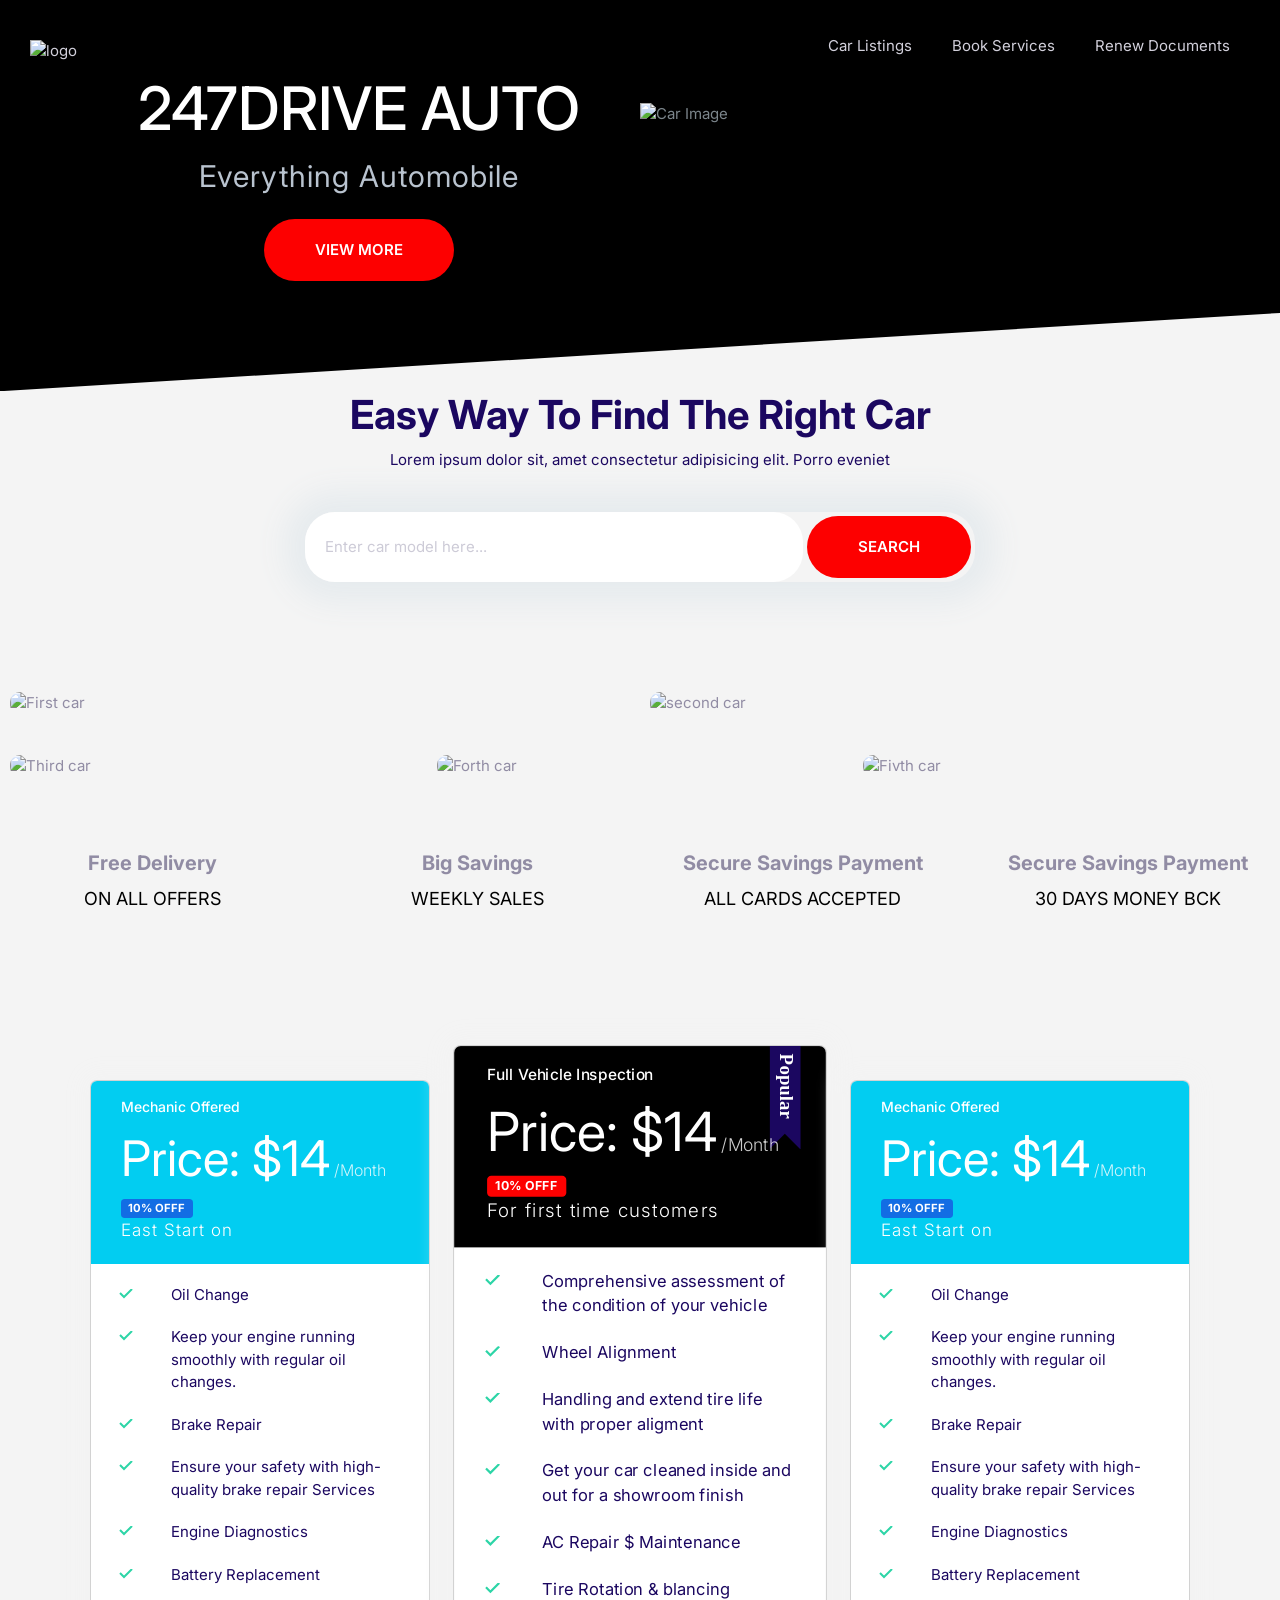
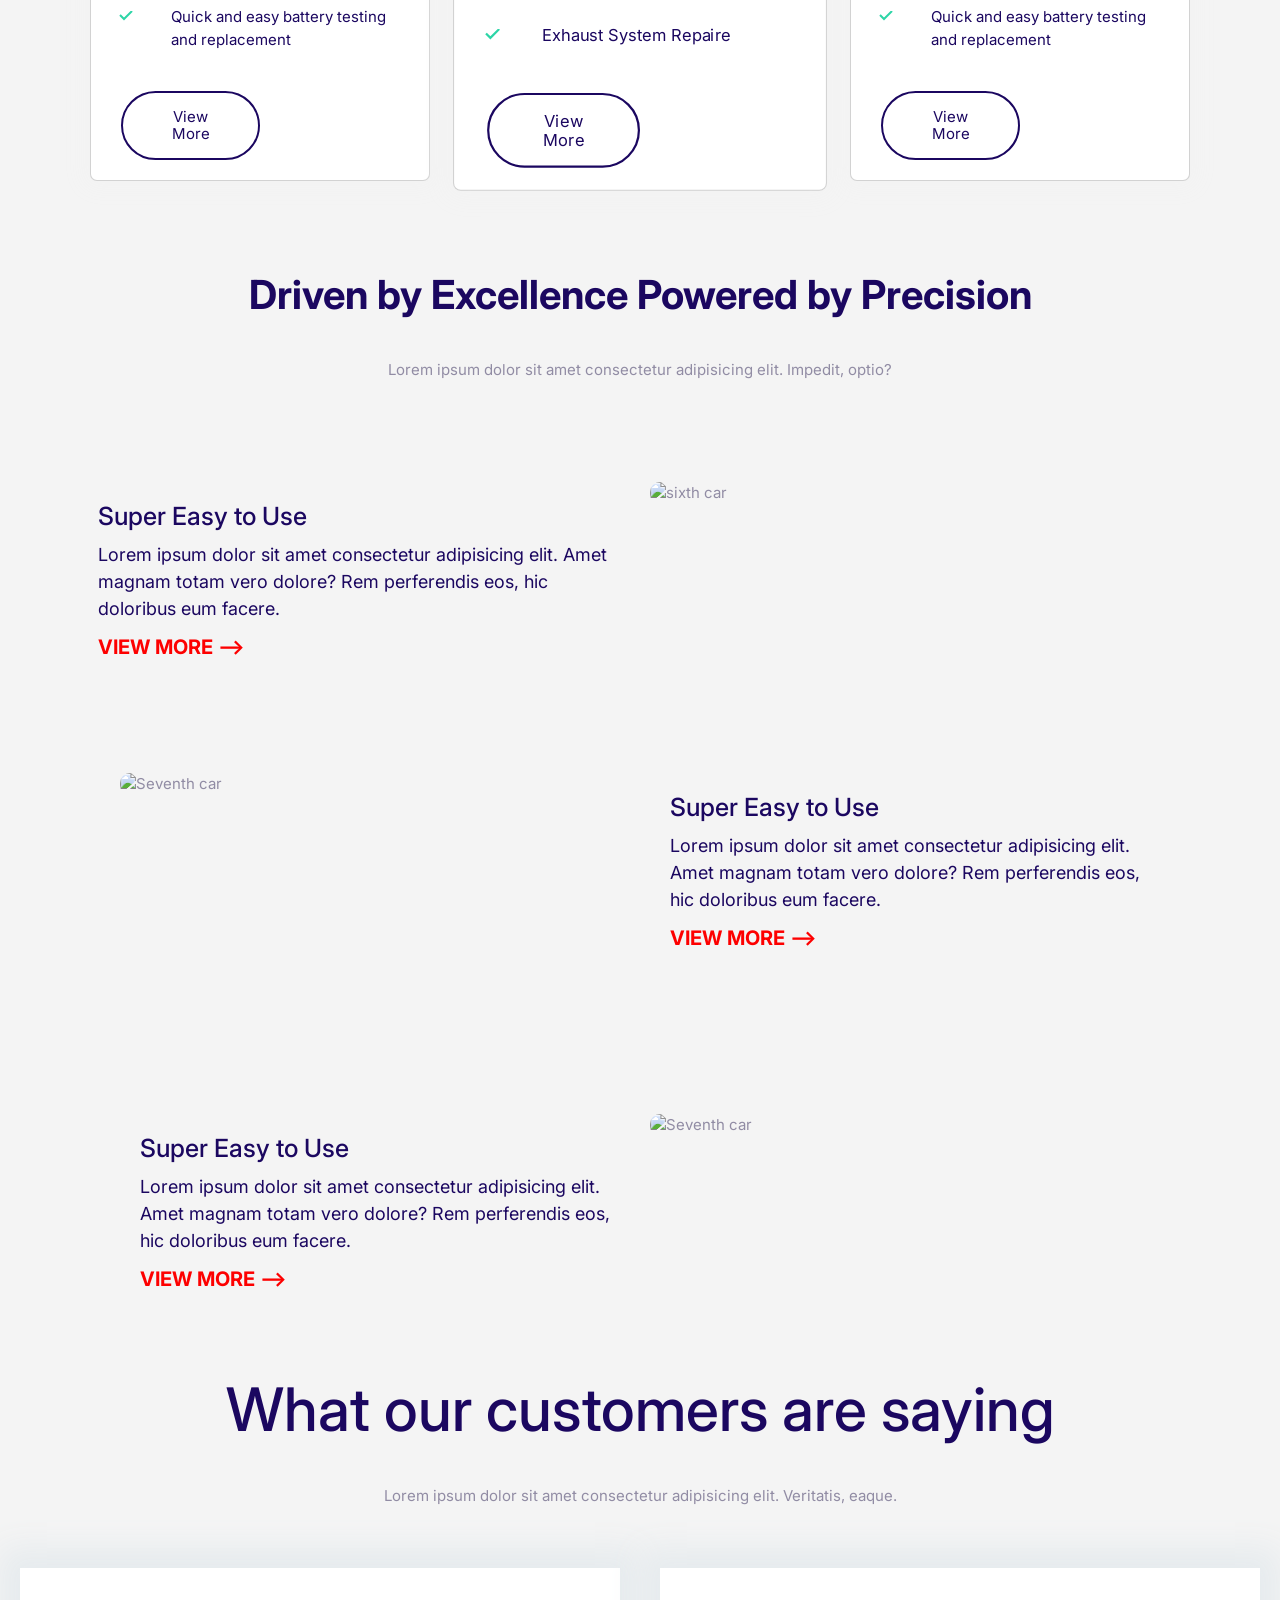
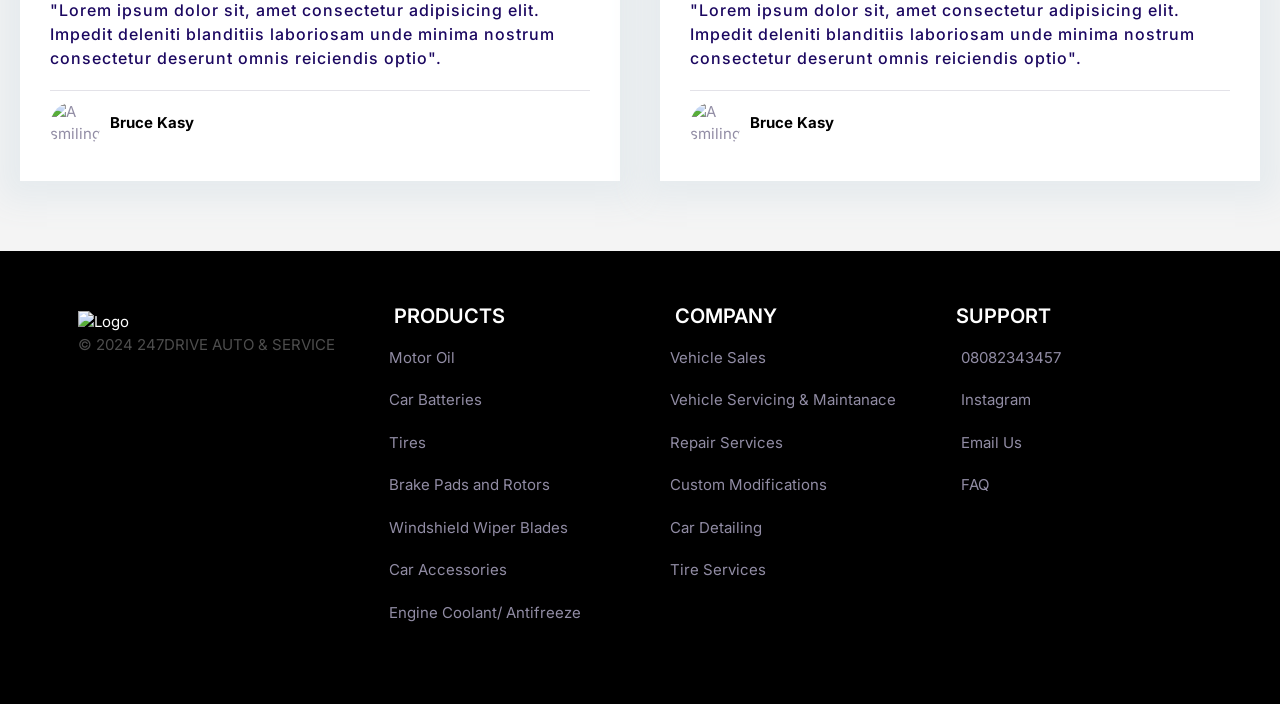
==== commit c7453712: "modify the auto.html by added some images" ====
--- a/index.html
+++ b/index.html
@@ -394,28 +394,56 @@
         </div>
         <div>
           <h2 class="collapsible__heading footer__heading">PRODUCTS</h2>
-          <ul class="list">
-            <li><a href="#">Website Hosting</a></li>
-            <li><a href="#">Free Automated Wordpress</a></li>
-            <li><a href="#">Migrations</a></li>
+          <ul class="list ul-list">
+            <li class="footer-list"><a href="#">Motor Oil</a></li>
+            <li class="footer-list"><a href="#">Car Batteries</a></li>
+            <li class="footer-list"><a href="#">Tires</a></li>
+            <li class="footer-list"><a href="#">Brake Pads and Rotors</a></li>
+            <li class="footer-list"><a href="#">Windshield Wiper Blades</a></li>
+            <li class="footer-list"><a href="#">Car Accessories</a></li>
+            <li class="footer-list">
+              <a href="#">Engine Coolant/ Antifreeze</a>
+            </li>
           </ul>
         </div>
 
         <div>
           <h2 class="collapsible__heading footer__heading">COMPANY</h2>
-          <ul class="list">
-            <li><a href="#">Website Hosting</a></li>
-            <li><a href="#">Free Automated Wordpress</a></li>
-            <li><a href="#">Migrations</a></li>
+          <ul class="list ul-list">
+            <li class="footer-list"><a href="#">Vehicle Sales</a></li>
+            <li class="footer-list">
+              <a href="#">Vehicle Servicing & Maintanace</a>
+            </li>
+            <li class="footer-list"><a href="#">Repair Services</a></li>
+            <li class="footer-list"><a href="#">Custom Modifications</a></li>
+            <li class="footer-list"><a href="#">Car Detailing</a></li>
+            <li class="footer-list"><a href="#">Tire Services</a></li>
           </ul>
         </div>
 
         <div>
           <h2 class="collapsible__heading footer__heading">SUPPORT</h2>
-          <ul class="list">
-            <li><a href="#">Website Hosting</a></li>
-            <li><a href="#">Free Automated Wordpress</a></li>
-            <li><a href="#">Migrations</a></li>
+          <ul class="list ul-list">
+            <li class="footer-list">
+              <i class="fa-solid fa-phone"></i
+              ><span class="number">08082343457</span>
+            </li>
+            <li class="footer-list">
+              <i class="fa-brands fa-instagram"></i
+              ><a href="http://instagram.com/my247drive" target="_blank"
+                ><span class="number">Instagram</span></a
+              >
+            </li>
+
+            <li class="footer-list">
+              <i class="fa-regular fa-envelope"></i>
+              <a href="mailto:247drive.ng@gmail.com"></a>
+              <span class="number">Email Us</span>
+            </li>
+            <li class="footer-list">
+              <i class="fa-solid fa-question"></i><a href="#"></a
+              ><span class="number">FAQ</span>
+            </li>
           </ul>
         </div>
       </div>
--- a/style.css
+++ b/style.css
@@ -106,6 +106,9 @@
   padding: 0.5rem 2rem;
   border-bottom: 0;
 }
+.list--items a:hover {
+  color: #fff;
+}
 .icon {
   width: 40px;
   height: 40px;
@@ -120,17 +123,25 @@
   margin: 20px;
   background-color: white;
   border-radius: 8px;
-  box-shadow: 0 4px 8px rgb((0, 0, 0, 0.1));
-}
+  box-shadow: 0 4px 8px rgb((0, 0, 0, 0.2));
+}
+
+#lisings-car {
+  margin-bottom: 2rem;
+}
+
 .car-listing {
-  display: flex;
-  justify-content: space-between;
-  align-items: center;
-  margin-bottom: 20px;
+  margin-bottom: 2rem;
 }
 .car-listing img {
   max-width: 150px;
   margin-right: 20px;
+  margin-top: 1rem;
+}
+
+#services,
+#renew {
+  margin: 1.5rem;
 }
 
 /* LINKS */
@@ -316,16 +327,32 @@
   font-size: 1.5rem;
 }
 
+input,
+select {
+  outline: 0;
+}
+
 .input {
   padding: 1.5rem 3.5rem;
   border: 1px solid var(--color-border);
   border-radius: var(--border-radius);
-  outline: 0;
+
   color: var(--color-headings);
   font-size: 1.5rem;
 }
+
 ::placeholder {
   color: #cdcbd7;
+}
+
+.appointment-button,
+.submit--button {
+  border: none;
+  background: var(--color-accent);
+  padding: 12px 10px;
+  color: #fff;
+  border-radius: 10px;
+  text-transform: uppercase;
 }
 
 .input-groups {
@@ -585,10 +612,9 @@
 .footer__heading {
   text-transform: uppercase;
   font-weight: 600;
-  color: #fff;
-}
-
-.footer__band {
+  font-size: 2rem;
+  color: #fff;
+  padding-left: 3.5rem;
 }
 
 .footer__band img {
@@ -598,24 +624,65 @@
 
 .footer__copyight {
   font-size: 1.5rem;
-  color: #fff;
   opacity: 0.3;
+  color: #fff;
 }
 
 .footer-container {
   color: #fff;
+}
+
+.ul-list {
+  margin-top: 1.5rem;
+}
+
+.footer-list a,
+.footer-list {
+  color: var(--color-text);
+  transition: transform 0.2s ease-out;
+}
+
+.footer-list a:hover,
+.footer-list:hover {
+  color: white;
+  font-size: 1.5rem;
+}
+
+.footer-list {
+  padding: 1rem;
 }
 
 .footers {
   text-align: center;
   padding: 15px 0;
   background-color: var(--color-header);
-  color: white;
+}
+
+.fa-phone,
+.fa-envelope,
+.fa-question {
+  font-size: 1.5rem;
+  color: #fff;
+}
+
+.number {
+  padding-left: 1rem;
+}
+.fa-instagram {
+  color: red;
+  font-size: 1.5rem;
+}
+
+@media (max-width: 912px) {
+  .block__heading {
+    font-size: 4rem;
+  }
 }
 
 @media (max-width: 900px) {
   .car-listing {
-    flex-direction: row;
+    margin: 0 auto;
+    width: 50%;
   }
 
   .block__heading {
@@ -669,8 +736,12 @@
     flex-direction: column;
   }
 
+  .car-band-heading,
   .link-arrow {
     font-size: 1.5rem;
+  }
+  .link-arrow {
+    margin-bottom: 2rem;
   }
 
   .list--items {
@@ -738,18 +809,65 @@
   .block-content-2 {
     padding: 1rem;
   }
+
+  footer {
+    margin-top: 3rem;
+  }
+
+  footer .grid {
+    grid-template-columns: repeat(auto-fit, minmax(10rem, 1fr));
+  }
+
+  .fa-phone,
+  .fa-envelope,
+  .fa-question,
+  .fa-instagram {
+    font-size: 1.2rem;
+  }
+
+  .footer__copyight {
+    font-size: 1rem;
+  }
+}
+
+@media (max-width: 450px) {
+  .car-listing {
+    margin: 0 auto;
+    width: 100%;
+  }
+
+  .car-listing img {
+    max-width: 130px;
+  }
+
+  .block__heading {
+    font-size: 2.6rem;
+    font-weight: 500;
+  }
+
+  .footer__band {
+    display: none;
+  }
+  .footer__heading {
+    font-size: 1.5rem;
+    text-align: center;
+  }
+  .footer-list {
+    font-size: 1rem;
+  }
 }
 
 @media (max-width: 390px) {
   .car-listing {
-    flex-direction: column;
-  }
+    width: 100%;
+  }
+
+  .block__heading {
+    font-size: 2.4rem;
+  }
+
   .car-listings {
     margin-top: 20px;
-  }
-
-  .block__heading {
-    font-size: 2rem;
   }
 
   .plan__name,
@@ -765,4 +883,9 @@
   .list--tick .service-item {
     padding-left: 0.5rem;
   }
-}
+
+  .footer-list a:hover,
+  .footer-list:hover {
+    font-size: 1.2rem;
+  }
+}
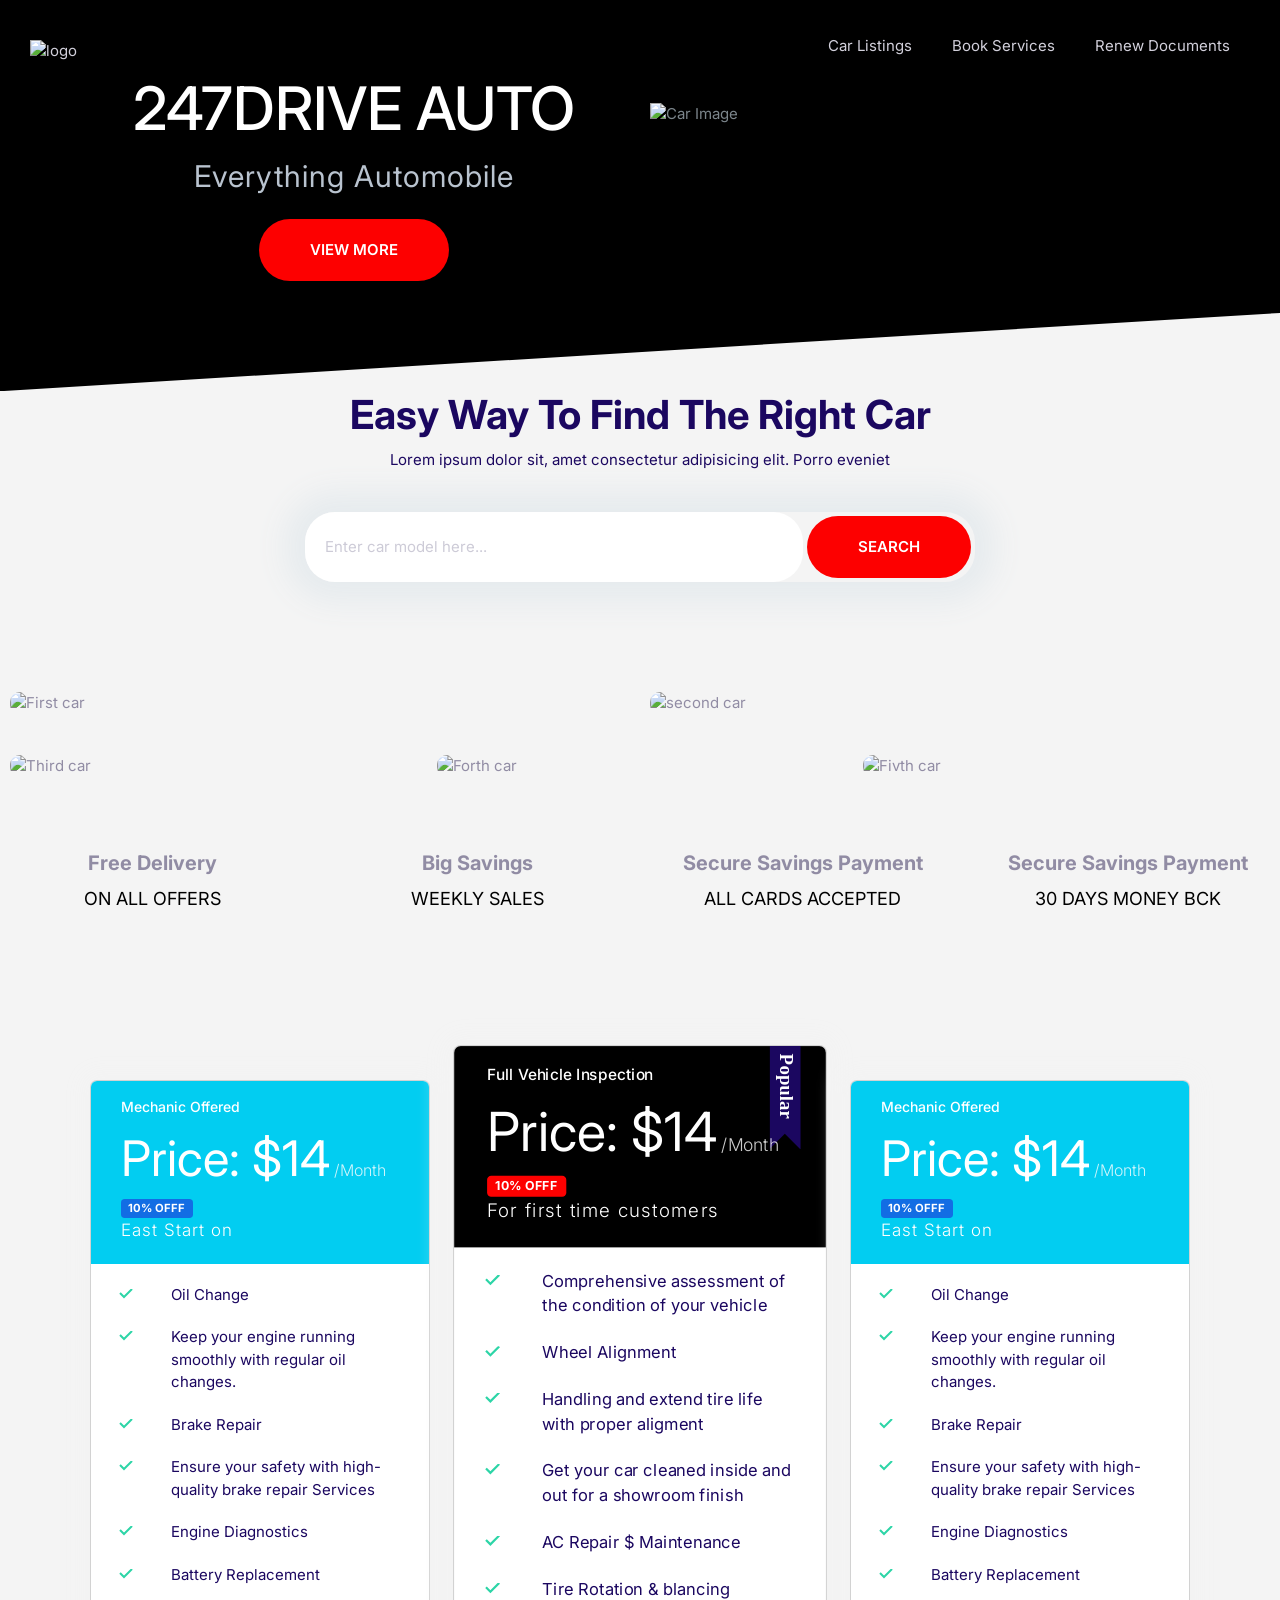
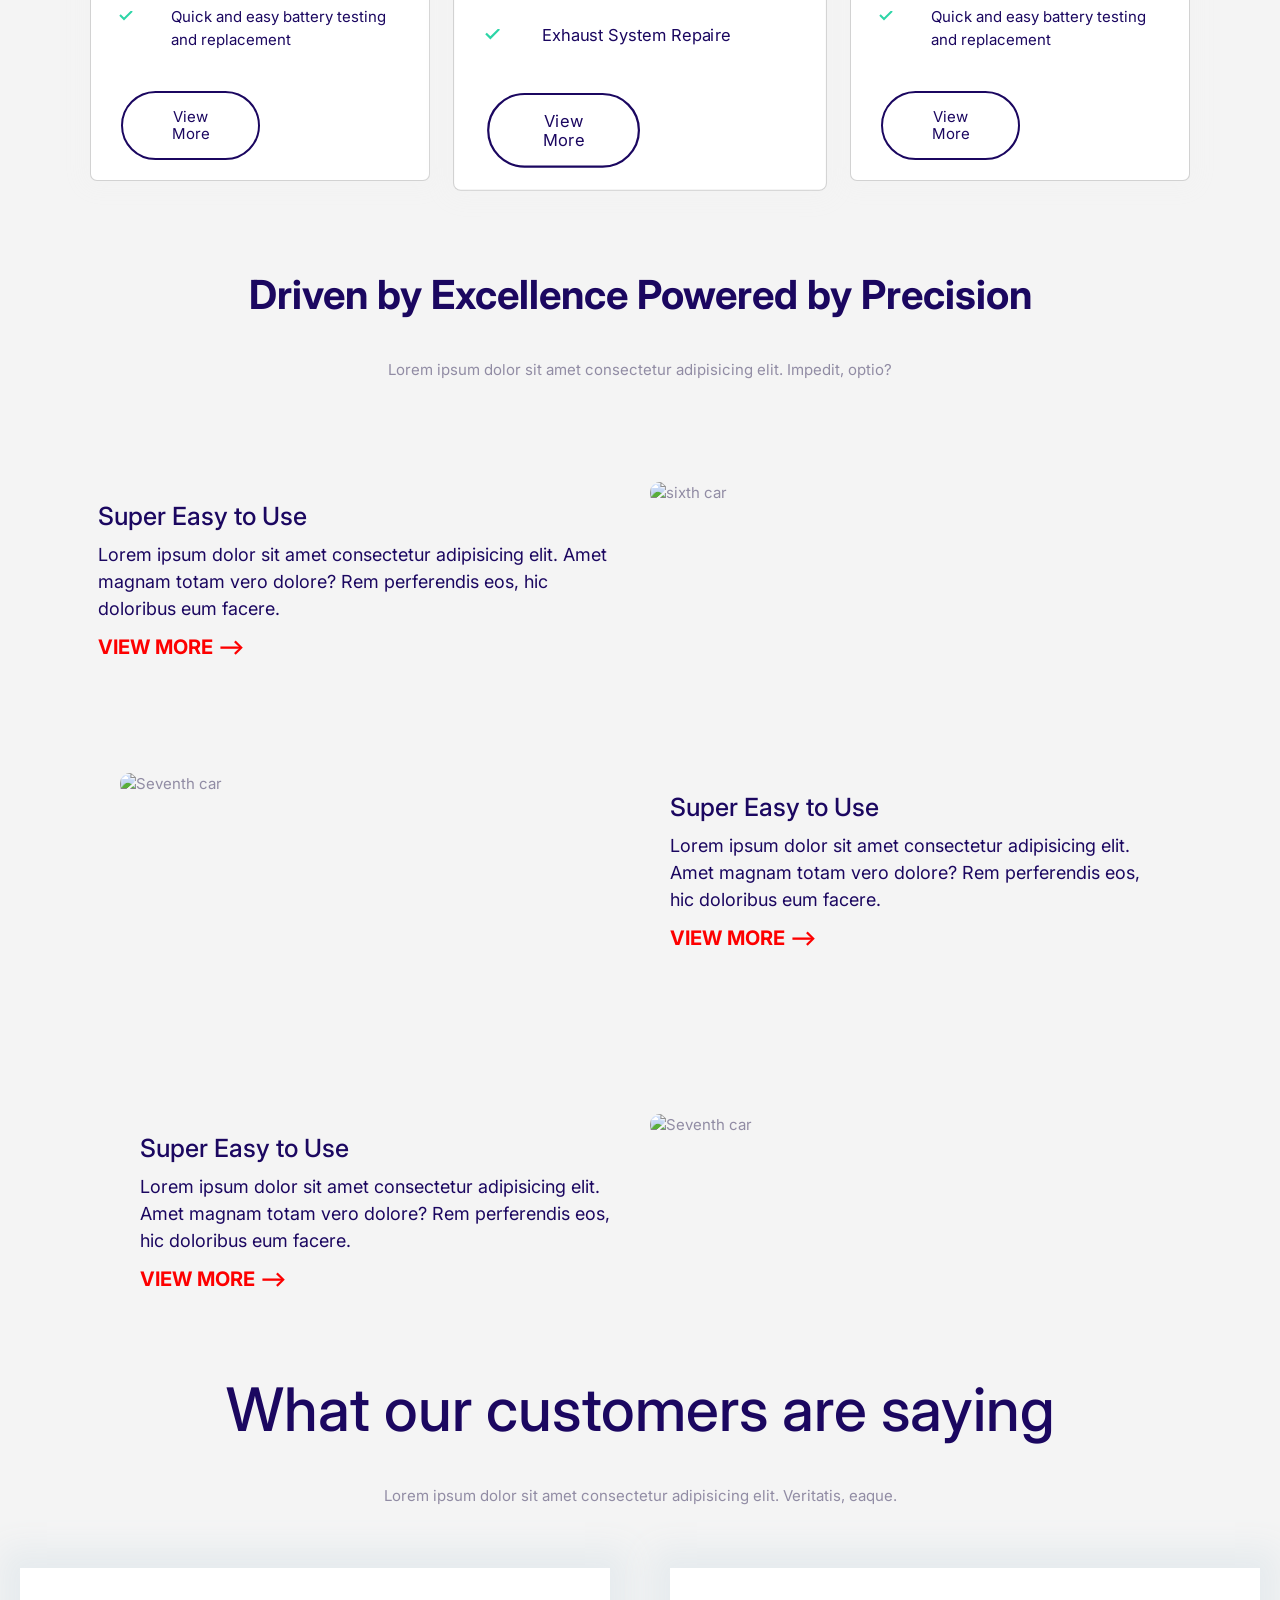
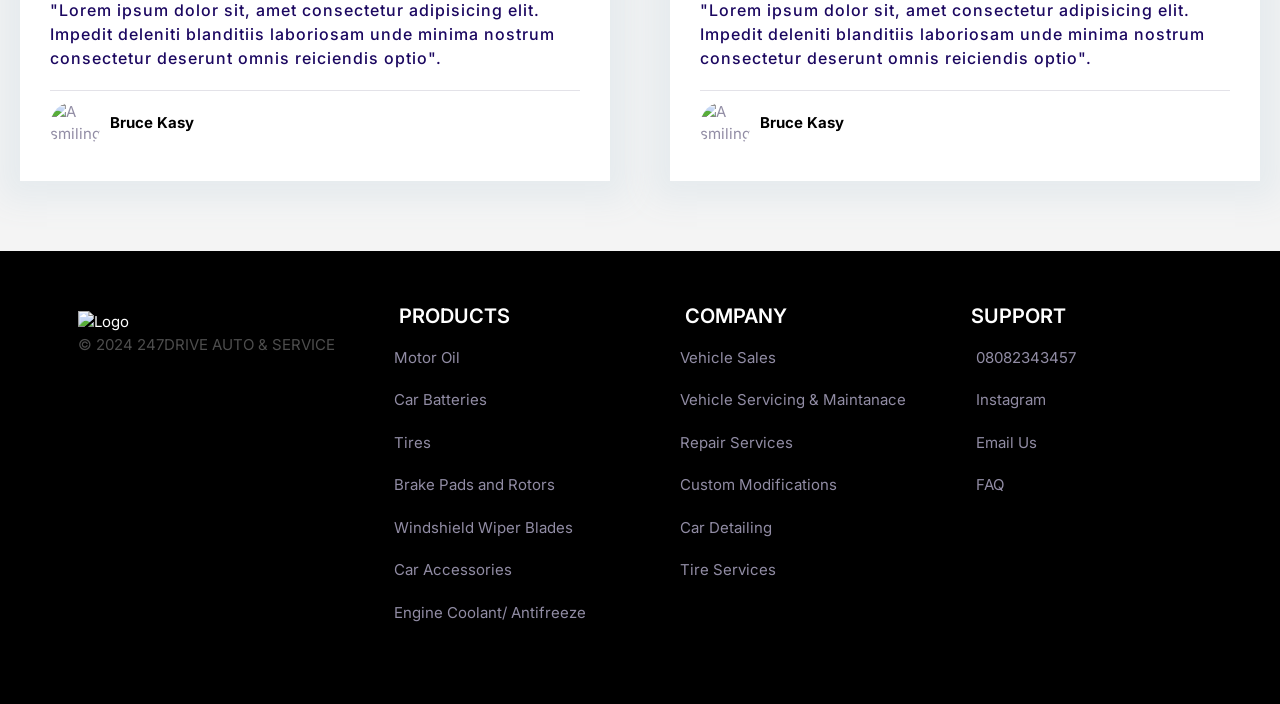
==== commit 4be0e27e: "Update the body and html" ====
--- a/index.html
+++ b/index.html
@@ -335,7 +335,7 @@
       <h2 class="block block__heading block__header" data-aos="fade">
         What our customers are saying
       </h2>
-      <p class="block block__header">
+      <p class="block block__header block__header-p">
         Lorem ipsum dolor sit amet consectetur adipisicing elit. Veritatis,
         eaque.
       </p>
--- a/style.css
+++ b/style.css
@@ -16,6 +16,11 @@
 }
 
 /*TYPOGRAPHY*/
+
+body,
+html {
+  overflow-x: hidden;
+}
 html {
   font-size: 62.5%;
 }
@@ -123,7 +128,7 @@
   margin: 20px;
   background-color: white;
   border-radius: 8px;
-  box-shadow: 0 4px 8px rgb((0, 0, 0, 0.2));
+  box-shadow: 0 4px 8px rgb(0, 0, 0, 0.2);
 }
 
 #lisings-car {
@@ -192,7 +197,7 @@
 }
 
 .hero-image {
-  width: 100%;
+  max-width: 100%;
 }
 
 .img-container {
@@ -215,6 +220,7 @@
 /*Grid*/
 .grid {
   display: grid;
+  gap: 20px;
 }
 .grid--1x2 {
   grid-template-columns: repeat(2, 1fr);
@@ -675,18 +681,17 @@
 
 @media (max-width: 912px) {
   .block__heading {
-    font-size: 4rem;
-  }
-}
-
-@media (max-width: 900px) {
+    font-size: 3.5rem;
+  }
+}
+
+@media (max-width: 768px) {
   .car-listing {
     margin: 0 auto;
-    width: 50%;
-  }
-
+    width: 100%;
+  }
   .block__heading {
-    font-size: 4.5rem;
+    font-size: 2rem;
   }
 
   .grid--1x2 {
@@ -808,6 +813,15 @@
 
   .block-content-2 {
     padding: 1rem;
+  }
+
+  #services,
+  #renew {
+    margin: 2rem;
+  }
+
+  .footer__band {
+    display: none;
   }
 
   footer {
@@ -830,24 +844,19 @@
   }
 }
 
-@media (max-width: 450px) {
-  .car-listing {
-    margin: 0 auto;
-    width: 100%;
-  }
-
+@media (max-width: 375px) {
   .car-listing img {
     max-width: 130px;
   }
 
   .block__heading {
-    font-size: 2.6rem;
+    font-size: 2rem;
     font-weight: 500;
   }
-
-  .footer__band {
-    display: none;
-  }
+  .block__header-p {
+    margin-bottom: 1rem;
+  }
+
   .footer__heading {
     font-size: 1.5rem;
     text-align: center;
@@ -857,13 +866,12 @@
   }
 }
 
-@media (max-width: 390px) {
-  .car-listing {
-    width: 100%;
-  }
-
+@media (max-width: 320px) {
   .block__heading {
-    font-size: 2.4rem;
+    font-size: 1.8rem;
+  }
+  .h2-display {
+    font-size: 2rem;
   }
 
   .car-listings {
